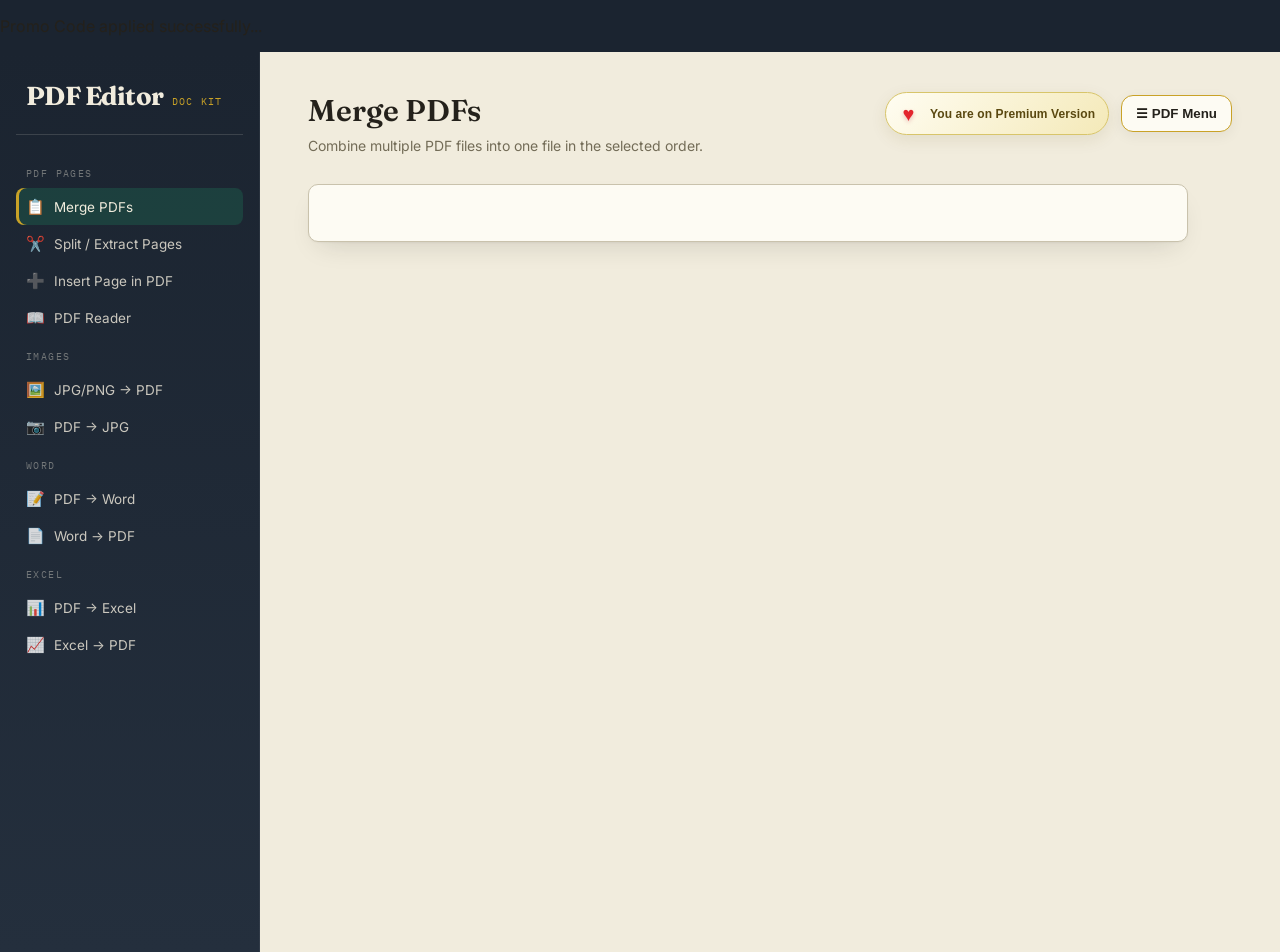
==== pdf-editor/index.html @ 05441ec8 "Add files via upload" ====
<!DOCTYPE html>
<html lang="en">
<head>
<meta charset="UTF-8">
<meta name="viewport" content="width=device-width, initial-scale=1.0">
<title>Kagaz — PDF &amp; Document Toolkit</title>
<link rel="preconnect" href="https://fonts.googleapis.com">
<link href="https://fonts.googleapis.com/css2?family=Fraunces:opsz,wght@9..144,500;9..144,600;9..144,700&family=Inter:wght@400;500;600;700&family=IBM+Plex+Mono:wght@400;500&display=swap" rel="stylesheet">


<style>
  :root{
    --ink:#1B2430;
    --ink-2:#242F3D;
    --paper:#F1ECDD;
    --paper-2:#E8E1CC;
    --emerald:#1F6F54;
    --emerald-dark:#154D3A;
    --gold:#C9A227;
    --charcoal:#24211B;
    --line:#C9C2AC;
    --muted:#736C57;
    --danger:#A23B2E;
    --radius:10px;
  }
  *{box-sizing:border-box;}
  html,body{margin:0;padding:0;}
  body{
    background:var(--ink);
    color:var(--charcoal);
    font-family:'Inter',sans-serif;
    min-height:100vh;
  }
  .app{
    display:grid;
    grid-template-columns:260px 1fr;
    min-height:100vh;
  }
  /* Sidebar */
  .sidebar{
    background:linear-gradient(180deg,var(--ink) 0%, var(--ink-2) 100%);
    padding:28px 16px;
    color:var(--paper);
    position:relative;
    border-right:1px solid rgba(255,255,255,0.06);
  }
  .brand{
    display:flex;
    align-items:baseline;
    gap:8px;
    padding:0 10px 22px 10px;
    border-bottom:1px solid rgba(241,236,221,0.15);
    margin-bottom:18px;
  }
  .brand-mark{
    font-family:'Fraunces',serif;
    font-weight:700;
    font-size:26px;
    letter-spacing:-0.02em;
    color:var(--paper);
  }
  .brand-tag{
    font-family:'IBM Plex Mono',monospace;
    font-size:10px;
    color:var(--gold);
    text-transform:uppercase;
    letter-spacing:0.12em;
  }
  .nav-group-label{
    font-family:'IBM Plex Mono',monospace;
    font-size:10px;
    text-transform:uppercase;
    letter-spacing:0.14em;
    color:rgba(241,236,221,0.4);
    padding:14px 10px 8px 10px;
  }
  .nav-item{
    display:flex;
    align-items:center;
    gap:10px;
    padding:9px 10px;
    border-radius:8px;
    cursor:pointer;
    font-size:13.5px;
    color:rgba(241,236,221,0.82);
    transition:background 0.15s, color 0.15s;
    user-select:none;
  }
  .nav-item:hover{ background:rgba(241,236,221,0.06); color:var(--paper); }
  .nav-item.active{
    background:rgba(31,111,84,0.35);
    color:var(--paper);
    box-shadow:inset 3px 0 0 var(--gold);
  }
  .nav-item .ico{ font-size:15px; width:18px; text-align:center; }

  /* Main */
  .main{
    background:var(--paper);
    padding:40px 48px;
    position:relative;
  }
  .desk-header{
    display:flex;
    justify-content:space-between;
    align-items:flex-start;
    margin-bottom:28px;
  }
  .desk-title{
    font-family:'Fraunces',serif;
    font-size:30px;
    font-weight:600;
    color:var(--charcoal);
    margin:0 0 6px 0;
  }
  .desk-sub{
    color:var(--muted);
    font-size:14px;
    max-width:560px;
    line-height:1.5;
  }
  .stamp{display:none!important;

    font-family:'IBM Plex Mono',monospace;
    font-size:11px;
    letter-spacing:0.1em;
    text-transform:uppercase;
    color:var(--gold);
    border:1.5px dashed var(--gold);
    border-radius:999px;
    padding:8px 16px;
    transform:rotate(-6deg);
    white-space:nowrap;
    flex-shrink:0;
    margin-top:4px;
  }

  .sheet{
    background:#FDFBF3;
    border:1px solid var(--line);
    border-radius:var(--radius);
    box-shadow:0 1px 2px rgba(36,33,26,0.04), 0 12px 28px -12px rgba(36,33,26,0.18);
    padding:28px;
    max-width:880px;
  }

  .dropzone{
    border:2px dashed var(--line);
    border-radius:8px;
    padding:34px 20px;
    text-align:center;
    cursor:pointer;
    background:repeating-linear-gradient(135deg, rgba(201,194,172,0.08) 0 10px, transparent 10px 20px);
    transition:border-color 0.15s, background 0.15s;
  }
  .dropzone:hover, .dropzone.drag{
    border-color:var(--emerald);
    background:rgba(31,111,84,0.06);
  }
  .dropzone .dz-icon{ font-size:26px; margin-bottom:8px; }
  .dropzone .dz-text{ font-size:14px; color:var(--charcoal); font-weight:500; }
  .dropzone .dz-hint{ font-size:12px; color:var(--muted); margin-top:4px; }
  input[type=file]{ display:none; }

  .filelist{ margin-top:16px; display:flex; flex-direction:column; gap:8px; }
  .file-row{
    display:flex;
    align-items:center;
    gap:10px;
    padding:9px 12px;
    background:var(--paper);
    border:1px solid var(--line);
    border-radius:7px;
    font-size:13px;
  }
  .file-row .fname{ flex:1; overflow:hidden; text-overflow:ellipsis; white-space:nowrap; }
  .file-row .fsize{ color:var(--muted); font-family:'IBM Plex Mono',monospace; font-size:11px; }
  .file-row button.rm{
    background:none; border:none; color:var(--danger); cursor:pointer; font-size:14px; padding:2px 6px;
  }
  .drag-handle{ cursor:grab; color:var(--muted); font-size:13px; }

  .controls-row{
    display:flex;
    gap:12px;
    align-items:center;
    margin-top:18px;
    flex-wrap:wrap;
  }
  label.field-label{
    font-size:12px;
    font-weight:600;
    color:var(--charcoal);
    display:block;
    margin-bottom:5px;
  }
  input[type=text], input[type=number], select{
    font-family:'Inter',sans-serif;
    font-size:13.5px;
    padding:8px 10px;
    border:1px solid var(--line);
    border-radius:6px;
    background:#fff;
    color:var(--charcoal);
  }
  .btn{
    font-family:'Inter',sans-serif;
    font-weight:600;
    font-size:13.5px;
    padding:11px 20px;
    border-radius:7px;
    border:none;
    cursor:pointer;
    transition:transform 0.08s, background 0.15s;
  }
  .btn:active{ transform:scale(0.98); }
  .btn-primary{ background:var(--emerald); color:#fff; }
  .btn-primary:hover{ background:var(--emerald-dark); }
  .btn-primary:disabled{ background:#A9AC9F; cursor:not-allowed; }
  .btn-ghost{ background:transparent; color:var(--charcoal); border:1px solid var(--line); }
  .btn-ghost:hover{ background:var(--paper-2); }

  .status{
    margin-top:16px;
    font-size:13px;
    padding:10px 14px;
    border-radius:7px;
    display:none;
  }
  .status.show{ display:block; }
  .status.info{ background:#EFF3EE; color:var(--emerald-dark); border:1px solid #cfe0d3; }
  .status.error{ background:#FBEAE7; color:var(--danger); border:1px solid #f0cfc7; }
  .status.success{ background:#EAF4EC; color:var(--emerald-dark); border:1px solid #c9e2ce; }

  .result-card{
    margin-top:18px;
    padding:16px;
    border:1px solid var(--line);
    border-radius:8px;
    background:var(--paper);
    display:flex;
    align-items:center;
    justify-content:space-between;
    gap:12px;
  }
  .result-card .rname{ font-size:13.5px; font-weight:600; }
  a.download-link, .download-link{
    font-family:'IBM Plex Mono',monospace;
    font-size:12.5px;
    background:var(--gold);
    color:var(--ink);
    padding:9px 16px;
    border-radius:6px;
    text-decoration:none;
    font-weight:600;
    display:inline-block;
  }
  a.download-link:hover{ filter:brightness(1.06); }

  .hint-box{
    margin-top:16px;
    font-size:12.5px;
    color:var(--muted);
    line-height:1.55;
    border-left:2px solid var(--line);
    padding-left:12px;
  }

  .pages-grid{
    display:grid;
    grid-template-columns:repeat(auto-fill,minmax(110px,1fr));
    gap:10px;
    margin-top:16px;
    max-height:420px;
    overflow-y:auto;
    padding:4px;
  }
  .page-thumb{
    border:2px solid var(--line);
    border-radius:6px;
    overflow:hidden;
    cursor:pointer;
    position:relative;
    background:#fff;
  }
  .page-thumb.selected{ border-color:var(--emerald); box-shadow:0 0 0 2px rgba(31,111,84,0.25); }
  .page-thumb img{ width:100%; display:block; }
  .page-thumb .pnum{
    position:absolute; bottom:0; left:0; right:0;
    background:rgba(27,36,48,0.75); color:#fff;
    font-size:10px; text-align:center; padding:2px 0;
    font-family:'IBM Plex Mono',monospace;
  }

  .reader-toolbar{
    display:flex; align-items:center; gap:10px; margin-bottom:14px; flex-wrap:wrap;
  }
  .reader-canvas-wrap{
    border:1px solid var(--line);
    border-radius:8px;
    background:#807a68;
    padding:20px;
    display:flex;
    justify-content:center;
    max-height:640px;
    overflow:auto;
  }
  .reader-canvas-wrap canvas{ box-shadow:0 8px 24px rgba(0,0,0,0.35); background:#fff; }

  .spinner{
    display:inline-block; width:14px; height:14px;
    border:2px solid rgba(255,255,255,0.4);
    border-top-color:#fff;
    border-radius:50%;
    animation:spin 0.7s linear infinite;
    vertical-align:middle;
    margin-right:6px;
  }
  @keyframes spin{ to{ transform:rotate(360deg); } }

  ::-webkit-scrollbar{ width:9px; height:9px; }
  ::-webkit-scrollbar-thumb{ background:var(--line); border-radius:6px; }

  @media (max-width:760px){
    .app{ grid-template-columns:1fr; }
    .sidebar{ display:flex; flex-wrap:wrap; gap:4px; padding:16px; }
    .brand{ width:100%; }
    .nav-group-label{ display:none; }
    .main{ padding:24px 18px; }
  }

  a:focus-visible, button:focus-visible, .nav-item:focus-visible, .dropzone:focus-visible{
    outline:2px solid var(--gold);
    outline-offset:2px;
  }

/* Export progress widget — stays inside the website while user can navigate */
.export-progress-overlay{
  position:fixed;
  right:22px;
  bottom:22px;
  z-index:2147483646;
  display:none;
  width:min(390px,calc(100vw - 44px));
  pointer-events:none;
}
.export-progress-card{
  background:#FDFBF3;
  border:1px solid #C9C2AC;
  border-radius:16px;
  padding:18px 20px 16px;
  box-shadow:0 18px 50px rgba(0,0,0,.22);
  text-align:left;
  pointer-events:auto;
}
.export-progress-top{display:flex;align-items:center;gap:12px;}
.export-spinner{
  flex:0 0 auto;width:38px;height:38px;
  border:4px solid rgba(31,111,84,.16);
  border-top-color:#1F6F54;border-right-color:#C9A227;
  border-radius:50%;animation:exportSpin .85s linear infinite;
}
.export-progress-title{font-size:15px;font-weight:700;color:#24211B;margin:0 0 3px;}
.export-progress-sub{font-size:11px;color:#736C57;line-height:1.4;min-height:16px;}
.export-progress-track{height:9px;background:#E7E2D4;border-radius:99px;overflow:hidden;margin-top:14px;}
.export-progress-bar{height:100%;width:0%;background:#1F6F54;border-radius:99px;transition:width .2s ease;}
.export-progress-meta{display:flex;justify-content:space-between;gap:10px;margin-top:7px;font:11px 'IBM Plex Mono',monospace;color:#5E5849;}
.export-powered{margin-top:14px;font-family:'IBM Plex Mono',monospace;font-size:13px;font-weight:700;color:#1F6F54;animation:exportPulse 1.35s ease-in-out infinite;}
@keyframes exportSpin{to{transform:rotate(360deg)}}
@keyframes exportPulse{0%,100%{opacity:.45;transform:translateY(0)}50%{opacity:1;transform:translateY(-2px)}}
@media(max-width:760px){.export-progress-overlay{right:12px;bottom:12px;width:calc(100vw - 24px);}}

/* Top utility menu + today's completed tasks */
.top-tools-menu{position:relative;display:flex;align-items:center;gap:8px;}
.premium-status-chip{display:inline-flex;align-items:center;gap:9px;padding:8px 13px 8px 10px;border:1px solid #D8C56A;border-radius:999px;background:linear-gradient(135deg,#FFFDF2,#F4E9B8);color:#5A4810;box-shadow:0 5px 16px rgba(111,88,16,.10);white-space:nowrap;user-select:none;cursor:pointer;transition:transform .18s ease,box-shadow .18s ease;}
.premium-status-chip:hover{transform:translateY(-1px);box-shadow:0 8px 20px rgba(111,88,16,.16);}
.premium-status-chip:active{transform:translateY(0);}
.premium-status-heart{width:25px;height:25px;display:grid;place-items:center;font-size:20px;line-height:1;transform-origin:center;animation:premiumHeartBeat 1.25s ease-in-out infinite;color:#e3262e;text-shadow:0 2px 4px rgba(190,48,68,.28);}
.premium-status-text{font-size:12px;font-weight:900;letter-spacing:.1px;}
@keyframes premiumHeartBeat{0%,100%{transform:scale(1)}12%{transform:scale(1.18)}24%{transform:scale(.96)}36%{transform:scale(1.10)}52%{transform:scale(1)}}
@media(max-width:760px){.premium-status-chip{padding:7px 10px;gap:6px}.premium-status-text{font-size:10px}.premium-status-heart{font-size:16px;width:21px;height:21px}.desk-header>div:last-child{gap:7px!important;}.top-tools-btn{padding:8px 10px;font-size:11px;}}
.top-tools-btn{border:1px solid #C9A227;background:#FDFBF3;color:#24211B;border-radius:12px;padding:10px 14px;font-weight:800;cursor:pointer;box-shadow:0 4px 14px rgba(0,0,0,.06);}
.top-tools-btn:hover{background:#fff;}
.top-tools-dropdown{position:absolute;right:0;top:calc(100% + 10px);width:290px;background:#FDFBF3;border:1px solid #C9C2AC;border-radius:15px;box-shadow:0 18px 50px rgba(0,0,0,.22);padding:8px;display:none;z-index:2147483644;}
.top-tools-dropdown.show{display:block;}
.top-tools-item{width:100%;border:0;background:transparent;text-align:left;padding:11px 12px;border-radius:10px;cursor:pointer;color:#24211B;font-size:13px;}
.top-tools-item:hover{background:#EEE9DA;}
.top-tools-item strong{display:block;font-size:13px;}
.top-tools-item small{display:block;color:#736C57;margin-top:3px;line-height:1.35;}
.today-panel{position:fixed;right:22px;top:82px;width:min(430px,calc(100vw - 44px));max-height:70vh;overflow:auto;background:#FDFBF3;border:1px solid #C9C2AC;border-radius:16px;box-shadow:0 18px 50px rgba(0,0,0,.22);padding:16px;z-index:2147483643;display:none;}
.today-panel.show{display:block;}
.today-title{font-size:16px;font-weight:900;color:#24211B;}
.today-summary{margin-top:5px;font-size:11px;color:#736C57;}
.today-stats{display:grid;grid-template-columns:repeat(3,1fr);gap:8px;margin:12px 0;}
.today-stat{background:#EEE9DA;border-radius:10px;padding:9px;text-align:center;}
.today-stat b{display:block;font-size:16px;color:#1F6F54;}
.today-stat span{font-size:10px;color:#736C57;}
.today-task{display:flex;align-items:center;gap:10px;border-top:1px solid #E7E2D4;padding:10px 0;}
.today-task-info{min-width:0;flex:1;}
.today-task-name{font-size:12px;font-weight:700;white-space:nowrap;overflow:hidden;text-overflow:ellipsis;color:#24211B;}
.today-task-meta{font-size:10px;color:#736C57;margin-top:3px;}
.today-download{border:0;border-radius:8px;padding:7px 10px;background:#C9A227;color:#24211B;font-size:11px;font-weight:800;cursor:pointer;}
.today-empty{font-size:12px;color:#736C57;padding:15px 3px;}
.premium-modal{position:fixed;inset:0;background:rgba(10,18,28,.48);display:none;align-items:center;justify-content:center;z-index:2147483647;padding:20px;}
.premium-modal.show{display:flex;}
.premium-card{width:min(470px,100%);background:#FDFBF3;border:1px solid #C9C2AC;border-radius:18px;padding:24px;box-shadow:0 25px 80px rgba(0,0,0,.3);}
.premium-card h2{margin:0 0 8px;color:#24211B;}
.premium-badge{display:inline-block;background:#1F6F54;color:white;border-radius:999px;padding:6px 10px;font-size:11px;font-weight:800;margin-bottom:12px;}
.premium-card p{font-size:13px;color:#5E5849;line-height:1.55;margin:7px 0;}
.premium-close{margin-top:16px;border:0;border-radius:9px;padding:9px 14px;background:#24211B;color:white;cursor:pointer;font-weight:700;}
.premium-cta{border:0;border-radius:9px;padding:9px 14px;background:#C9A227;color:#24211B;cursor:pointer;font-weight:800;margin-left:7px;}
@media(max-width:760px){.today-panel{right:12px;top:70px;width:calc(100vw - 24px);max-height:72vh}.top-tools-btn{padding:8px 10px;font-size:11px}.desk-header{gap:8px;}}

.promo-code-input{width:100%;box-sizing:border-box;border:1px solid #C9C2AC;border-radius:10px;padding:12px 13px;font-size:14px;background:#fff;color:#24211B;outline:none;margin-top:8px;}
.promo-code-input:focus{border-color:#1F6F54;box-shadow:0 0 0 3px rgba(31,111,84,.10);}
.promo-code-status{min-height:20px;margin-top:9px;font-size:12px;line-height:1.4;color:#736C57;}
.promo-code-status.success{color:#1F6F54;font-weight:800;}
.promo-code-status.error{color:#B23A2F;font-weight:700;}
.premium-cta:disabled{opacity:.55;cursor:not-allowed;}
</style>

<style id="watch-ad-branding-fix">
.watch-ad-branding{
  display:flex;
  flex-direction:column;
  align-items:center;
  justify-content:center;
  text-align:center;
  padding:28px 20px;
  min-height:150px;
}
.watch-ad-site{
  font-size:clamp(24px,4vw,40px);
  font-weight:800;
  letter-spacing:.4px;
  margin-bottom:14px;
}
.watch-ad-note{
  max-width:620px;
  font-size:15px;
  line-height:1.6;
  opacity:.9;
  margin-bottom:10px;
}
.watch-ad-whatsapp{
  font-size:18px;
  font-weight:700;
}
</style>

<style id="watch-ad-3d-design">
.future-ad-card{position:relative;overflow:hidden;user-select:none;-webkit-user-select:none}
.future-ad-card h2{display:none}
.watch-ad-scene{position:relative;height:430px;margin:10px 0 12px;border-radius:20px;overflow:hidden;background:radial-gradient(circle at 50% 18%,rgba(75,220,255,.32),transparent 28%),radial-gradient(circle at 18% 80%,rgba(255,55,178,.30),transparent 30%),radial-gradient(circle at 85% 75%,rgba(255,170,35,.28),transparent 30%),linear-gradient(145deg,#12052e 0%,#25105c 38%,#071f4f 72%,#08112f 100%);border:1px solid rgba(255,255,255,.28);box-shadow:inset 0 0 45px rgba(111,75,255,.35),0 18px 45px rgba(17,8,55,.25)}
.watch-ad-scene:before{content:"";position:absolute;inset:-40%;background:conic-gradient(from 0deg,transparent 0 18%,rgba(255,255,255,.07) 20%,transparent 23% 43%,rgba(75,220,255,.06) 45%,transparent 48% 70%,rgba(255,82,181,.06) 72%,transparent 75%);animation:watchSceneSpin 18s linear infinite}
.watch-ad-kicker{position:absolute;top:26px;left:0;right:0;text-align:center;color:#fff;font-size:13px;font-weight:800;letter-spacing:2px;text-shadow:0 2px 10px rgba(0,0,0,.45);z-index:4}
.watch-ad-site{position:absolute;top:52px;left:12px;right:12px;text-align:center;font-size:clamp(28px,5vw,45px);font-weight:950;letter-spacing:.5px;line-height:1.05;background:linear-gradient(90deg,#ffbf36,#fff,#48dfff,#ff4bbd,#ffbf36);background-size:300% 100%;-webkit-background-clip:text;background-clip:text;color:transparent;filter:drop-shadow(0 7px 12px rgba(0,0,0,.45));animation:watchSiteGlow 5s linear infinite,watchSiteFloat 2.8s ease-in-out infinite;z-index:4}
.watch-platform{position:absolute;left:8%;right:8%;top:120px;bottom:62px;border-radius:22px;background:linear-gradient(150deg,rgba(255,255,255,.96),rgba(246,240,255,.91));border:2px solid rgba(255,255,255,.7);box-shadow:0 20px 35px rgba(0,0,0,.30),inset 0 1px 0 #fff;z-index:3;display:flex;flex-direction:column;align-items:center;justify-content:center;padding:45px 28px 24px;transform:perspective(900px) rotateX(2deg)}
.watch-platform:after{content:"";position:absolute;inset:auto 6% -16px 6%;height:35px;border-radius:50%;background:linear-gradient(90deg,#ff38bb,#9c48ff,#35dfff,#ff38bb);filter:blur(5px);opacity:.8;z-index:-1;animation:watchGlow 2.5s ease-in-out infinite alternate}
.platform-star{position:absolute;top:-24px;width:52px;height:52px;border-radius:50%;display:grid;place-items:center;background:linear-gradient(145deg,#ffd84b,#ff8a00);color:#fff;font-size:27px;border:3px solid rgba(255,255,255,.85);box-shadow:0 9px 18px rgba(104,54,0,.3);animation:watchStar 2.2s ease-in-out infinite}
.watch-ad-message{max-width:560px;text-align:center;color:#22204a;font-size:16px;line-height:1.55;font-weight:600}.watch-ad-message b{color:#16a05b}
.watch-ad-whatsapp{margin-top:18px;padding:12px 24px;border-radius:999px;color:#fff;font-size:18px;font-weight:850;background:linear-gradient(90deg,#16a05b,#25d366,#16a05b);box-shadow:0 9px 20px rgba(15,126,65,.28),inset 0 1px 0 rgba(255,255,255,.5);animation:watchWhatsApp 2s ease-in-out infinite}
.watch-heart{position:absolute;color:#ff4b62;text-shadow:0 8px 16px rgba(255,43,78,.35);font-size:42px;z-index:2;animation:watchHeart 2.6s ease-in-out infinite}.heart-a{left:9%;top:80px}.heart-b{right:10%;top:82px;animation-delay:.8s}
.watch-megaphone{position:absolute;left:12%;top:25px;font-size:42px;z-index:4;filter:drop-shadow(0 7px 8px rgba(0,0,0,.35));animation:watchMegaphone 2.2s ease-in-out infinite}
.watch-orb{position:absolute;border-radius:50%;z-index:1;filter:blur(.2px);box-shadow:inset -10px -10px 18px rgba(0,0,0,.22),inset 7px 7px 10px rgba(255,255,255,.45),0 10px 20px rgba(0,0,0,.22);animation:watchOrb 4s ease-in-out infinite}.orb-a{width:24px;height:24px;background:#ff9d24;left:6%;bottom:105px}.orb-b{width:30px;height:30px;background:#28d7ff;right:7%;bottom:125px;animation-delay:1s}.orb-c{width:18px;height:18px;background:#ff45bb;right:16%;top:40px;animation-delay:1.8s}
.watch-shape{position:absolute;z-index:2;color:#fff;opacity:.8}.shape-ring{width:42px;height:42px;border:4px solid #ff4ed0;border-radius:50%;left:8%;top:40%;box-shadow:0 0 15px #ff4ed0;animation:watchRing 4s linear infinite}.shape-diamond{right:7%;top:38%;font-size:28px;color:#ffd33d;text-shadow:0 0 15px #ffd33d;animation:watchDiamond 3s ease-in-out infinite}
.watch-ad-spark{position:absolute;color:#fff;font-size:22px;z-index:4;animation:watchSpark 1.8s ease-in-out infinite}.spark-a{left:17%;bottom:85px;color:#ffd33d}.spark-b{right:17%;bottom:95px;color:#5cecff;animation-delay:.7s}
.watch-ad-countdown-wrap{text-align:center;margin:6px 0 12px}.watch-ad-timer{font-weight:900;font-size:17px;margin-bottom:8px}.watch-ad-progress{height:12px;border-radius:999px;background:#e7e2d6;overflow:hidden;box-shadow:inset 0 2px 4px rgba(0,0,0,.12)}.watch-ad-progress-fill{height:100%;width:0%;border-radius:999px;background:linear-gradient(90deg,#ff38bb,#9c48ff,#35dfff,#ffb52e);background-size:250% 100%;box-shadow:0 0 14px rgba(156,72,255,.45);animation:watchProgressShine 1.2s linear infinite}
@keyframes watchSceneSpin{to{transform:rotate(360deg)}}@keyframes watchSiteGlow{to{background-position:300% 0}}@keyframes watchSiteFloat{50%{transform:translateY(-4px)}}@keyframes watchGlow{to{transform:scaleX(1.06);opacity:1}}@keyframes watchStar{50%{transform:translateY(-5px) rotate(8deg)}}@keyframes watchHeart{50%{transform:translateY(-8px) scale(1.12) rotate(-5deg)}}@keyframes watchMegaphone{50%{transform:translateY(-5px) rotate(-5deg)}}@keyframes watchOrb{50%{transform:translateY(-12px) scale(1.08)}}@keyframes watchRing{to{transform:rotate(360deg)}}@keyframes watchDiamond{50%{transform:translateY(-10px) rotate(90deg)}}@keyframes watchSpark{50%{transform:scale(1.35) rotate(18deg);opacity:.45}}@keyframes watchWhatsApp{50%{transform:translateY(-2px);box-shadow:0 13px 26px rgba(15,126,65,.38)}}@keyframes watchProgressShine{to{background-position:250% 0}}
@media(max-width:600px){.watch-ad-scene{height:390px}.watch-platform{left:5%;right:5%;top:112px;padding:42px 18px 18px}.watch-ad-message{font-size:14px}.watch-ad-whatsapp{font-size:15px;padding:10px 16px}.watch-megaphone{left:7%;font-size:34px}.watch-heart{font-size:34px}.watch-ad-site{font-size:30px}}
</style>


<style id="watch-ad-final-fix">
.watch-ad-site{white-space:nowrap!important;}
.watch-site-prefix,.watch-site-main,.watch-site-dot{display:inline-block;}
.watch-site-main{animation:watchSitePulse 2.2s ease-in-out infinite;}
.watch-site-dot{animation:watchDotBlink 1.5s ease-in-out infinite;}
.watch-ad-whatsapp{display:inline-flex!important;align-items:center;justify-content:center;text-decoration:none!important;cursor:pointer!important;pointer-events:auto!important;position:relative;z-index:10;min-width:230px;transition:transform .2s ease,filter .2s ease;}
.watch-ad-whatsapp:hover{transform:translateY(-3px) scale(1.03);filter:brightness(1.08);}
.watch-ad-whatsapp:active{transform:translateY(0) scale(.99);}
.watch-ad-scene:after{content:'🌐';position:absolute;left:7%;top:185px;font-size:76px;z-index:4;filter:drop-shadow(0 12px 12px rgba(0,0,0,.28));animation:watchGlobeFloat 3s ease-in-out infinite;}
@keyframes watchSitePulse{0%,100%{transform:translateY(0) scale(1)}50%{transform:translateY(-3px) scale(1.035)}}
@keyframes watchDotBlink{0%,100%{opacity:1}50%{opacity:.45}}
@keyframes watchGlobeFloat{0%,100%{transform:translateY(0) rotate(-5deg)}50%{transform:translateY(-10px) rotate(5deg)}}
@media(max-width:760px){.watch-ad-scene{height:390px}.watch-ad-site{font-size:clamp(24px,7vw,36px)!important}.watch-ad-message{font-size:14px}.watch-ad-whatsapp{font-size:16px!important;min-width:200px}.watch-ad-scene:after{font-size:58px;top:190px;left:5%}}
</style>

<style id="watch-ad-user-final-adjustments">
/* Exact website text: keep it crisp, colourful and readable */
.watch-ad-site{
  white-space:nowrap!important;
  overflow:visible!important;
  font-family:Arial,Helvetica,sans-serif!important;
  background:none!important;
  -webkit-background-clip:initial!important;
  background-clip:initial!important;
  color:#fff!important;
  text-shadow:0 4px 0 #6a22a8, 0 7px 18px rgba(0,0,0,.45)!important;
  filter:none!important;
  transform-origin:center!important;
}
.watch-site-prefix{
  color:#ffffff!important;
  -webkit-text-fill-color:#ffffff!important;
}
.watch-site-main{
  color:#36dcff!important;
  -webkit-text-fill-color:#36dcff!important;
  text-shadow:0 4px 0 #1474b5,0 0 18px rgba(54,220,255,.55)!important;
}
.watch-site-dot{
  color:#ffb52e!important;
  -webkit-text-fill-color:#ffb52e!important;
  text-shadow:0 3px 0 #b65a00!important;
}
.watch-site-main:last-child{
  color:#ffb52e!important;
  -webkit-text-fill-color:#ffb52e!important;
  text-shadow:0 4px 0 #b65a00,0 0 16px rgba(255,181,46,.5)!important;
}

/* Move globe away from the message and WhatsApp text */
.watch-ad-scene:after{
  left:auto!important;
  right:4%!important;
  top:305px!important;
  font-size:58px!important;
  z-index:5!important;
  pointer-events:none!important;
}

/* Keep message clean and centered */
.watch-ad-message{
  width:min(500px,92%)!important;
  max-width:500px!important;
  margin:0 auto!important;
  text-align:center!important;
  position:relative!important;
  z-index:6!important;
  padding:0 10px!important;
}

/* WhatsApp button centered, not left aligned */
.watch-ad-whatsapp{
  display:flex!important;
  align-items:center!important;
  justify-content:center!important;
  text-align:center!important;
  width:min(290px,82%)!important;
  min-width:0!important;
  margin:18px auto 0!important;
  box-sizing:border-box!important;
  position:relative!important;
  z-index:12!important;
  line-height:1.2!important;
}

/* Give the lower card a little more breathing room */
.watch-platform{
  padding-left:34px!important;
  padding-right:34px!important;
}

@media(max-width:760px){
  .watch-ad-site{font-size:clamp(24px,7vw,36px)!important;}
  .watch-ad-scene:after{
    right:3%!important;
    top:292px!important;
    font-size:48px!important;
  }
  .watch-ad-whatsapp{
    width:min(270px,84%)!important;
    font-size:16px!important;
  }
}
</style>


<style id="watch-site-final-fit">
/* Final fit: keep the complete www.jaseem.store visible */
.watch-ad-site{
  top:48px !important;
  left:56px !important;
  right:56px !important;
  font-size:clamp(24px,4.2vw,38px) !important;
  letter-spacing:0 !important;
  line-height:1.08 !important;
  white-space:nowrap !important;
  overflow:visible !important;
  text-overflow:clip !important;
  transform:none !important;
}
.watch-site-prefix,.watch-site-main,.watch-site-dot{
  display:inline-block !important;
  white-space:nowrap !important;
}
.watch-site-dot{margin:0 1px !important;}
.watch-platform{top:132px !important;}
.watch-ad-scene:after{
  left:auto !important;
  right:5% !important;
  top:168px !important;
  font-size:62px !important;
}
@media(max-width:760px){
  .watch-ad-site{
    left:28px !important; right:28px !important;
    font-size:clamp(22px,7vw,32px) !important;
  }
  .watch-platform{top:120px !important;}
  .watch-ad-scene:after{right:4% !important;top:165px !important;font-size:48px !important;}
}
</style>

<style id="website-text-alignment-fix">
.watch-ad-site{
  width:100% !important;
  box-sizing:border-box !important;
  text-align:center !important;
  white-space:nowrap !important;
  overflow:visible !important;
  font-size:clamp(20px, 3.2vw, 32px) !important;
  letter-spacing:0 !important;
  line-height:1.15 !important;
  padding:0 12px !important;
  margin-left:0 !important;
  margin-right:0 !important;
}
.watch-ad-branding{
  width:100% !important;
  box-sizing:border-box !important;
  align-items:center !important;
  overflow:visible !important;
}
</style>


<style id="final-watch-site-fit">
/* Final fix: keep www.jaseem.store fully visible and centered */
.watch-ad-site{
  position:absolute !important;
  top:48px !important;
  left:50% !important;
  right:auto !important;
  width:calc(100% - 24px) !important;
  max-width:none !important;
  box-sizing:border-box !important;
  transform:translateX(-50%) !important;
  margin:0 !important;
  padding:0 !important;
  text-align:center !important;
  white-space:nowrap !important;
  overflow:visible !important;
  text-overflow:clip !important;
  font-size:24px !important;
  line-height:1.15 !important;
  letter-spacing:0 !important;
}
@media (max-width:520px){
  .watch-ad-site{
    font-size:21px !important;
    width:calc(100% - 16px) !important;
  }
}
</style>


<style id="website-font-size-restore">
.watch-ad-site{
  font-size:32px !important;
  width:100% !important;
  box-sizing:border-box !important;
  text-align:center !important;
  white-space:nowrap !important;
  overflow:visible !important;
  line-height:1.1 !important;
  letter-spacing:0 !important;
  margin:0 auto !important;
}
@media (max-width:600px){
  .watch-ad-site{font-size:28px !important;}
}
</style>


<style id="watch-ad-skip-style">
.watch-ad-actions{
  display:flex !important;
  align-items:center !important;
  justify-content:space-between !important;
  gap:12px !important;
  width:100% !important;
  box-sizing:border-box !important;
  margin-top:12px !important;
}
.watch-ad-actions .premium-close,
.watch-ad-actions .watch-ad-skip{
  min-width:112px !important;
  height:42px !important;
  border-radius:10px !important;
  border:0 !important;
  font-weight:700 !important;
  font-size:14px !important;
  cursor:pointer !important;
}
.watch-ad-skip{
  background:#252525 !important;
  color:#fff !important;
  box-shadow:0 4px 12px rgba(0,0,0,.16) !important;
}
.watch-ad-skip:hover{transform:translateY(-1px);}
.watch-ad-skip-confirm{
  position:absolute !important;
  inset:0 !important;
  z-index:100000 !important;
  display:none !important;
  align-items:center !important;
  justify-content:center !important;
  padding:20px !important;
  border-radius:20px !important;
  background:rgba(10,12,28,.72) !important;
  backdrop-filter:blur(5px) !important;
  box-sizing:border-box !important;
}
.watch-ad-skip-confirm.show{
  display:flex !important;
}
.watch-ad-skip-card{
  width:min(430px,92%) !important;
  padding:24px !important;
  border-radius:18px !important;
  background:#fff !important;
  color:#202020 !important;
  text-align:center !important;
  box-shadow:0 18px 50px rgba(0,0,0,.35) !important;
}
.watch-ad-skip-title{
  font-size:22px !important;
  font-weight:800 !important;
  margin-bottom:10px !important;
}
.watch-ad-skip-text{
  font-size:14px !important;
  line-height:1.55 !important;
  color:#555 !important;
  margin-bottom:18px !important;
}
.watch-ad-skip-buttons{
  display:flex !important;
  justify-content:center !important;
  gap:10px !important;
}
.watch-ad-skip-buttons button{
  padding:10px 16px !important;
  border:0 !important;
  border-radius:9px !important;
  font-weight:700 !important;
  cursor:pointer !important;
}
#watchAdKeepWatching{
  background:#e9edf2 !important;
  color:#222 !important;
}
#watchAdConfirmSkip{
  background:#b52a2a !important;
  color:#fff !important;
}
@media(max-width:600px){
  .watch-ad-actions .premium-close,
  .watch-ad-actions .watch-ad-skip{min-width:105px !important;}
}
</style>


<style id="watch-ad-bottom-align-fix">
.watch-ad-actions{
  align-items:flex-end !important;
  justify-content:space-between !important;
  flex-wrap:nowrap !important;
}
.watch-ad-actions .premium-close,
.watch-ad-actions .watch-ad-skip{
  align-self:flex-end !important;
  margin:0 !important;
}
</style>


<style id="jaseem-hide-saving">
  [id*="saving" i], [class*="saving" i] { display:none !important; }
</style>


<p>Promo Code applied successfully...</p></div></div>

<script src="lib/vendor-data.js"></script>
</head>
<body>

<div class="app">
  <nav class="sidebar" id="sidebar">
    <div class="brand">
      <span class="brand-mark">PDF Editor</span>
      <span class="brand-tag">doc kit</span>
    </div>

    <div class="nav-group-label">PDF Pages</div>
    <div class="nav-item active" data-tool="merge"><span class="ico">&#128203;</span> Merge PDFs</div>
    <div class="nav-item" data-tool="split"><span class="ico">&#9986;&#65039;</span> Split / Extract Pages</div>
    <div class="nav-item" data-tool="insert"><span class="ico">&#10133;</span> Insert Page in PDF</div>
    <div class="nav-item" data-tool="reader"><span class="ico">&#128214;</span> PDF Reader</div>

    <div class="nav-group-label">Images</div>
    <div class="nav-item" data-tool="img2pdf"><span class="ico">&#128444;&#65039;</span> JPG/PNG &rarr; PDF</div>
    <div class="nav-item" data-tool="pdf2img"><span class="ico">&#128247;</span> PDF &rarr; JPG</div>

    <div class="nav-group-label">Word</div>
    <div class="nav-item" data-tool="pdf2word"><span class="ico">&#128221;</span> PDF &rarr; Word</div>
    <div class="nav-item" data-tool="word2pdf"><span class="ico">&#128196;</span> Word &rarr; PDF</div>

    <div class="nav-group-label">Excel</div>
    <div class="nav-item" data-tool="pdf2excel"><span class="ico">&#128202;</span> PDF &rarr; Excel</div>
    <div class="nav-item" data-tool="excel2pdf"><span class="ico">&#128200;</span> Excel &rarr; PDF</div>
  </nav>

  <main class="main">
    <div class="desk-header">
      <div>
        <h1 class="desk-title" id="toolTitle">Merge PDFs</h1>
        <div class="desk-sub" id="toolSub">Combine multiple PDF files into one file in the selected order.</div>
      </div>
      <div style="display:flex;align-items:center;gap:12px;position:relative;">
        <button class="premium-status-chip" id="premiumStatusChip" type="button" title="View Premium validity">
          <span class="premium-status-heart" aria-hidden="true">♥</span>
          <span class="premium-status-text">You are on Premium Version</span>
        </button>
        <div class="top-tools-menu">
          <button class="top-tools-btn" id="topToolsBtn" type="button">☰ PDF Menu</button>
          <div class="top-tools-dropdown" id="topToolsDropdown">
            <button class="top-tools-item" id="pdfDataBtn" type="button"><strong>📄 Progress Chart</strong><small>Today’s PDF, Word, Excel and image progress summary.</small></button>
            <button class="top-tools-item" id="todayTasksBtn" type="button"><strong>✅ Today’s Done Tasks</strong><small>Open completed tasks and download any result again.</small></button>
            <button class="top-tools-item" id="premiumBtn" type="button"><strong>⭐ Go to Premium</strong><small>View your Premium status and future daily-task rules.</small></button>
          </div>
        </div>
        <div class="stamp" id="toolStamp">MERGE</div>
      </div>
    </div>

    <div class="sheet" id="toolArea"><!-- tool UI injected here --></div>
  </main>
</div>


<script>
(function(){
  function b64ToBlob(b64, mime){
    const binStr = atob(b64);
    const len = binStr.length;
    const bytes = new Uint8Array(len);
    for(let i=0;i<len;i++) bytes[i] = binStr.charCodeAt(i);
    return new Blob([bytes], {type: mime});
  }
  function loadScriptFromB64(b64){
    return new Promise((resolve, reject)=>{
      const blob = b64ToBlob(b64, 'application/javascript');
      const url = URL.createObjectURL(blob);
      const s = document.createElement('script');
      s.src = url;
      s.onload = ()=> resolve();
      s.onerror = ()=> reject(new Error('Library load failed'));
      document.head.appendChild(s);
    });
  }
  async function boot(){
    const data = JSON.parse(document.getElementById('lib-data').textContent);
    await loadScriptFromB64(data.pdflib);
    await loadScriptFromB64(data.pdfjs);
    await loadScriptFromB64(data.jspdf);
    await loadScriptFromB64(data.autotable);
    await loadScriptFromB64(data.mammoth);
    await loadScriptFromB64(data.xlsx);
    await loadScriptFromB64(data.jszip);
    await loadScriptFromB64(data.html2canvas);
    const workerBlob = b64ToBlob(data.pdfworker, 'application/javascript');
    window.__pdfWorkerBlobUrl = URL.createObjectURL(workerBlob);
    initApp();
  }
  window.addEventListener('DOMContentLoaded', boot);
})();
</script>
<script>
function initApp(){
const { PDFDocument, degrees } = PDFLib;
pdfjsLib.GlobalWorkerOptions.workerSrc = window.__pdfWorkerBlobUrl;

const TOOLS = {
  merge:    { title:'Merge PDFs', sub:'Combine multiple PDF files into one file in the selected order.', stamp:'MERGE' },
  split:    { title:'Split / Extract Pages', sub:'Extract selected pages from a PDF or split it into separate files.', stamp:'SPLIT' },
  insert:   { title:'Insert Page', sub:'Insert a blank page or a page from another PDF at any position.', stamp:'INSERT' },
  reader:   { title:'PDF Reader', sub:'Read the PDF page by page directly in your browser.', stamp:'READ' },
  img2pdf:  { title:'JPG / PNG → PDF', sub:'Convert one or more images into a single PDF file.', stamp:'IMG→PDF' },
  pdf2img:  { title:'PDF → JPG', sub:'Convert every PDF page into a high-quality JPG image.', stamp:'PDF→IMG' },
  pdf2word: { title:'PDF → Word', sub:'Convert the PDF to an editable Word (.docx) file with headings and tables.', stamp:'PDF→DOCX' },
  word2pdf: { title:'Word → PDF', sub:'Convert a .docx file to PDF (basic layout).', stamp:'DOC→PDF' },
  pdf2excel:{ title:'PDF → Excel', sub:'Extract PDF text/tables into Excel (.xlsx) rows.', stamp:'PDF→XLS' },
  excel2pdf:{ title:'Excel → PDF', sub:'Convert an .xlsx sheet into a PDF table.', stamp:'XLS→PDF' },
};

const toolArea  = document.getElementById('toolArea');
const toolTitle = document.getElementById('toolTitle');
const toolSub   = document.getElementById('toolSub');
const toolStamp = document.getElementById('toolStamp');

document.querySelectorAll('.nav-item').forEach(item=>{
  item.addEventListener('click', ()=>{
    document.querySelectorAll('.nav-item').forEach(i=>i.classList.remove('active'));
    item.classList.add('active');
    loadTool(item.dataset.tool);
  });
});

function loadTool(name){
  const t = TOOLS[name];
  toolTitle.textContent = t.title;
  toolSub.textContent = t.sub;
  toolStamp.textContent = t.stamp;
  toolArea.innerHTML = '';
  RENDERERS[name](toolArea);
}

const topToolsBtn=document.getElementById('topToolsBtn');
const topToolsDropdown=document.getElementById('topToolsDropdown');
const todayPanel=ensureTodayPanel();
topToolsBtn.addEventListener('click',()=>topToolsDropdown.classList.toggle('show'));
document.getElementById('todayTasksBtn').addEventListener('click',()=>{topToolsDropdown.classList.remove('show');openTodayTasks();});
document.getElementById('pdfDataBtn').addEventListener('click',()=>{topToolsDropdown.classList.remove('show');openPdfData();});
document.getElementById('premiumBtn').addEventListener('click',()=>{topToolsDropdown.classList.remove('show');showPremium();});
document.getElementById('premiumStatusChip').addEventListener('click',()=>showPremiumValidity());
document.addEventListener('click',e=>{
  if(!e.target.closest('.top-tools-menu')) topToolsDropdown.classList.remove('show');
  if(!e.target.closest('#todayTasksPanel') && !e.target.closest('.top-tools-menu')) todayPanel.classList.remove('show');
});

function fmtSize(bytes){
  if(bytes < 1024) return bytes+' B';
  if(bytes < 1024*1024) return (bytes/1024).toFixed(1)+' KB';
  return (bytes/1024/1024).toFixed(2)+' MB';
}

function el(html){
  const d = document.createElement('div');
  d.innerHTML = html.trim();
  return d.firstChild;
}

function statusBox(container){
  const box = el(`<div class="status"></div>`);
  container.appendChild(box);
  return {
    info(msg){ box.className='status info show'; box.innerHTML = '<span class="spinner" style="border-color:rgba(21,77,58,0.3);border-top-color:#154D3A;"></span>'+msg; },
    success(msg){ box.className='status success show'; box.textContent = msg; },
    error(msg){ box.className='status error show'; box.textContent = msg; },
    clear(){ box.className='status'; box.innerHTML=''; }
  };
}

async function saveBlobWithLocation(blob, suggestedName){
  const url=URL.createObjectURL(blob);
  const a=document.createElement('a');
  a.href=url;
  a.download=suggestedName;
  a.style.display='none';
  document.body.appendChild(a);
  a.click();
  a.remove();
  // Keep URL alive for this page session in case it needs to be downloaded again.
  window.addEventListener('beforeunload',()=>{ try{URL.revokeObjectURL(url);}catch(e){} },{once:true});
  return true;
}

async function resultCard(container, filename, blob){
  try{
    const url=URL.createObjectURL(blob);
    addTodayTask(filename, blob, url);
    const a=document.createElement('a');
    a.href=url; a.download=filename; a.style.display='none';
    document.body.appendChild(a); a.click(); a.remove();
    return true;
  }catch(err){
    const msg=err && err.message ? err.message : String(err);
    const box=container.querySelector('.status');
    if(box){ box.className='status error show'; box.textContent='Download failed: '+msg; }
    return false;
  }
}

const TODAY_TASKS_KEY='pdf_editor_today_tasks_v2';
const TODAY_TASKS_DB='pdf_editor_tasks_db_v1';
let todayTasks=[];
function todayKey(){return new Date().toISOString().slice(0,10);}
function openTaskDB(){return new Promise((resolve,reject)=>{
  if(!('indexedDB' in window)){resolve(null);return;}
  const req=indexedDB.open(TODAY_TASKS_DB,1);
  req.onupgradeneeded=()=>{const db=req.result;if(!db.objectStoreNames.contains('files'))db.createObjectStore('files',{keyPath:'id'});};
  req.onsuccess=()=>resolve(req.result); req.onerror=()=>resolve(null);
});}
async function idbPut(task){try{const db=await openTaskDB();if(!db)return;await new Promise((res,rej)=>{const tx=db.transaction('files','readwrite');tx.objectStore('files').put(task);tx.oncomplete=res;tx.onerror=()=>rej(tx.error);});}catch(e){}}
async function idbGet(id){try{const db=await openTaskDB();if(!db)return null;return await new Promise((res)=>{const tx=db.transaction('files','readonly');const r=tx.objectStore('files').get(id);r.onsuccess=()=>res(r.result||null);r.onerror=()=>res(null);});}catch(e){return null;}}
async function idbDeleteExcept(ids){try{const db=await openTaskDB();if(!db)return;const all=await new Promise(res=>{const tx=db.transaction('files','readonly');const r=tx.objectStore('files').getAll();r.onsuccess=()=>res(r.result||[]);r.onerror=()=>res([]);});const keep=new Set(ids);for(const x of all)if(!keep.has(x.id)){await new Promise(res=>{const tx=db.transaction('files','readwrite');tx.objectStore('files').delete(x.id);tx.oncomplete=res;tx.onerror=res;});}}catch(e){}}
function loadTodayTasks(){
  try{const raw=localStorage.getItem(TODAY_TASKS_KEY);const data=raw?JSON.parse(raw):null;if(data&&data.date===todayKey())todayTasks=data.tasks||[];else todayTasks=[];}catch(e){todayTasks=[];}
  // Rehydrate downloadable blobs from IndexedDB after a refresh.
  Promise.all(todayTasks.map(async t=>{const rec=await idbGet(t.id);if(rec&&rec.blob)t.url=URL.createObjectURL(rec.blob);return t;})).then(()=>renderTodayPanel());
}
function saveTodayTasks(){try{localStorage.setItem(TODAY_TASKS_KEY,JSON.stringify({date:todayKey(),tasks:todayTasks.map(t=>({id:t.id,name:t.name,size:t.size,type:t.type,time:t.time}))}));}catch(e){}}
function addTodayTask(filename,blob,url){
  const ext=(filename.split('.').pop()||'').toUpperCase();
  const type=ext==='PDF'?'PDF':(ext==='DOCX'?'Word':(ext==='XLSX'?'Excel':(['PNG','JPG','JPEG'].includes(ext)?'Image':'File')));
  const id='task_'+Date.now()+'_'+Math.random().toString(36).slice(2);
  const task={id,name:filename,size:blob.size,type,time:new Date().toLocaleTimeString([], {hour:'2-digit',minute:'2-digit'}),url};
  todayTasks.unshift(task); if(todayTasks.length>50)todayTasks=todayTasks.slice(0,50); saveTodayTasks();
  idbPut({id,blob,name:filename,date:todayKey()});
  idbDeleteExcept(todayTasks.map(t=>t.id)); renderTodayPanel();
}
function getTaskStats(){const stats={PDF:0,Word:0,Excel:0,Image:0,File:0};todayTasks.forEach(t=>stats[t.type]=(stats[t.type]||0)+1);return stats;}
function ensureTodayPanel(){let p=document.getElementById('todayTasksPanel');if(p)return p;p=document.createElement('div');p.id='todayTasksPanel';p.className='today-panel';document.body.appendChild(p);return p;}
function renderTodayPanel(){
  const p=ensureTodayPanel();const st=getTaskStats();
  p.innerHTML=`<div class="today-title">Today's Done Tasks</div><div class="today-summary">Completed today: ${todayTasks.length} task${todayTasks.length===1?'':'s'}</div><div class="today-stats"><div class="today-stat"><b>${st.PDF}</b><span>PDF</span></div><div class="today-stat"><b>${st.Word}</b><span>Word</span></div><div class="today-stat"><b>${st.Excel}</b><span>Excel</span></div></div><div id="todayTaskList"></div>`;
  const list=p.querySelector('#todayTaskList');if(!todayTasks.length){list.innerHTML='<div class="today-empty">No completed tasks today.</div>';return;}
  todayTasks.forEach(t=>{const row=document.createElement('div');row.className='today-task';const info=document.createElement('div');info.className='today-task-info';info.innerHTML=`<div class="today-task-name" title="${String(t.name).replace(/"/g,'&quot;')}">${String(t.name).replace(/[&<>]/g,c=>({'&':'&amp;','<':'&lt;','>':'&gt;'}[c]))}</div><div class="today-task-meta">${t.type} • ${fmtSize(t.size)} • ${t.time}</div>`;row.appendChild(info);const b=document.createElement('button');b.className='today-download';b.textContent='Download';b.onclick=async()=>{if(!t.url){const rec=await idbGet(t.id);if(rec&&rec.blob)t.url=URL.createObjectURL(rec.blob);}if(t.url){const a=document.createElement('a');a.href=t.url;a.download=t.name;document.body.appendChild(a);a.click();a.remove();}};row.appendChild(b);list.appendChild(row);});
}
function openTodayTasks(){renderTodayPanel();ensureTodayPanel().classList.add('show');}
function openPdfData(){const p=ensureTodayPanel();const st=getTaskStats();p.innerHTML=`<div class="today-title">Progress Chart</div><div class="today-summary">Today's activity</div><div class="today-stats"><div class="today-stat"><b>${todayTasks.length}</b><span>Total Tasks</span></div><div class="today-stat"><b>${st.PDF}</b><span>PDF</span></div><div class="today-stat"><b>${st.Word+st.Excel+st.Image}</b><span>Other</span></div></div><div class="today-empty">All completed conversions and created files are listed under <b>Today's Done Tasks</b>.</div>`;p.classList.add('show');}
const PROMO_API_URL = 'https://script.google.com/macros/s/AKfycbwoqi5uPiKpwaxt7yXwS6OAIjhWyxYubSqtFGzkwRkgy76ALm2BYd_38GxarkNjzTZ-/exec';
function getPromoDeviceId(){
  let id=localStorage.getItem('pdfEditorPromoDeviceId');
  if(!id){ id=(crypto.randomUUID?crypto.randomUUID():'dev-'+Date.now()+'-'+Math.random().toString(36).slice(2)); localStorage.setItem('pdfEditorPromoDeviceId',id); }
  return id;
}
function getStoredPremiumUntil(){ return Number(localStorage.getItem('pdfEditorPremiumUntil')||0); }
function setStoredPremiumDays(days){
  const base=Math.max(Date.now(),getStoredPremiumUntil());
  const until=base + Number(days)*86400000;
  localStorage.setItem('pdfEditorPremiumUntil',String(until));
  return until;
}
function showPromoCodeModal(){
  let m=document.getElementById('promoCodeModal');
  if(!m){
    m=document.createElement('div'); m.id='promoCodeModal'; m.className='premium-modal';
    m.innerHTML=`<div class="premium-card promo-card">
      <span class="premium-badge">PROMO CODE</span>
      <h2>Redeem Promo Code</h2>
      <p>Enter your promo code to activate Premium.</p>
      <input id="promoCodeInput" class="promo-code-input" type="text" autocomplete="off" placeholder="Enter promo code">
      <div id="promoCodeStatus" class="promo-code-status"></div>
      <div style="display:flex;gap:8px;flex-wrap:wrap;margin-top:16px;">
        <button class="premium-close" id="promoClose" style="margin-top:0;">Close</button>
        <button class="premium-cta" id="promoApply" type="button">Apply</button>
      </div>
    </div>`;
    document.body.appendChild(m);
    m.querySelector('#promoClose').onclick=()=>m.classList.remove('show');
    m.querySelector('#promoApply').onclick=redeemPromoCode;
    m.querySelector('#promoCodeInput').addEventListener('keydown',e=>{if(e.key==='Enter')redeemPromoCode();});
    m.addEventListener('click',e=>{if(e.target===m)m.classList.remove('show');});
  }
  m.querySelector('#promoCodeInput').value='';
  m.querySelector('#promoCodeStatus').textContent='';
  m.classList.add('show');
  setTimeout(()=>m.querySelector('#promoCodeInput').focus(),50);
}
async function redeemPromoCode(){
  const m=document.getElementById('promoCodeModal');
  const input=m.querySelector('#promoCodeInput');
  const status=m.querySelector('#promoCodeStatus');
  const btn=m.querySelector('#promoApply');
  const code=input.value.trim();
  if(!code){status.className='promo-code-status error';status.textContent='Please enter a promo code.';return;}
  btn.disabled=true; status.className='promo-code-status'; status.textContent='Checking promo code...';
  try{
    const params=new URLSearchParams({action:'redeem',promo:code,code:code,deviceId:getPromoDeviceId()});
    const r=await fetch(PROMO_API_URL+'?'+params.toString(),{method:'GET',cache:'no-store'});
    const raw=await r.text();
    let data={}; try{data=JSON.parse(raw);}catch(e){throw new Error('Invalid response from promo service.');}
    const ok=data.ok===true || data.success===true || data.valid===true;
    const rawDays=data.days ?? data.premiumDays ?? data.premium_days ?? 0;
    const days=Number(rawDays);
    if(!ok || !rawDays || (Number.isNaN(days) && !String(rawDays).trim())){ throw new Error(data.message || data.error || 'Invalid, expired, or already-used promo code.'); }
    const until = Number.isFinite(days) && days > 0 ? setStoredPremiumDays(days) : null;
    status.className='promo-code-status success';
    status.textContent=`Success! Promo Code applied successfully${Number.isFinite(days) && days > 0 ? ` for ${days} day${days===1?'':'s'}` : ''}.`;
    input.value='';
    setTimeout(()=>{
      m.classList.remove('show');
      showPromoSuccessPopup();
    },800);
  }catch(err){
    status.className='promo-code-status error';
    status.textContent=err.message || 'Unable to verify promo code.';
  }finally{btn.disabled=false;}
}
function formatPremiumDate(timestamp){
  const d=new Date(timestamp);
  const dd=String(d.getDate()).padStart(2,'0');
  const mm=String(d.getMonth()+1).padStart(2,'0');
  const yyyy=d.getFullYear();
  return `${dd}-${mm}-${yyyy}`;
}
function showPremiumValidity(){
  let m=document.getElementById('premiumValidityModal');
  if(!m){
    m=document.createElement('div'); m.id='premiumValidityModal'; m.className='premium-modal';
    m.innerHTML=`<div class="premium-card" style="text-align:center;max-width:430px;">
      <div style="font-size:46px;color:#e3262e;line-height:1;animation:premiumHeartBeat 1.25s ease-in-out infinite;">♥</div>
      <span class="premium-badge" style="margin-top:12px;">PREMIUM</span>
      <h2>Your Premium Version</h2>
      <p style="font-size:15px;">Your Premium version is valid till <b id="premiumValidDate">--</b>.</p>
      <button class="premium-close" id="premiumValidityClose">Close</button>
    </div>`;
    document.body.appendChild(m);
    m.querySelector('#premiumValidityClose').onclick=()=>m.classList.remove('show');
    m.addEventListener('click',e=>{if(e.target===m)m.classList.remove('show');});
  }
  let until=getStoredPremiumUntil();
  if(!until){
    // Current built-in Premium period: valid through 31-12-2026.
    until=new Date(2026,11,31,23,59,59,999).getTime();
  }
  m.querySelector('#premiumValidDate').textContent=formatPremiumDate(until);
  m.classList.add('show');
}

function showPremium(){
  let m=document.getElementById('premiumModal');
  if(!m){
    m=document.createElement('div'); m.id='premiumModal'; m.className='premium-modal';
    m.innerHTML=`<div class="premium-card" id="premiumCard">
      <span class="premium-badge">PREMIUM</span>
      <h2>You are already on Premium</h2>
      <p><b>Premium Valid till 2027</b></p>
      <div style="display:flex;gap:8px;flex-wrap:wrap;margin-top:16px;">
        <button class="premium-close" id="premiumClose" style="margin-top:0;">Close</button>
        <button class="premium-cta" id="promoOpen" type="button">🎟 Promo Code</button>
        <button class="premium-cta" id="testFutureAd" type="button">▶ Watch ad</button>
      </div>
    </div>`;
    document.body.appendChild(m);
    m.querySelector('#premiumClose').onclick=()=>m.classList.remove('show');
    m.querySelector('#promoOpen').onclick=()=>{m.classList.remove('show');showPromoCodeModal();};
    m.querySelector('#testFutureAd').onclick=()=>{m.classList.remove('show');showFutureWebsiteOption(true);};
    m.addEventListener('click',e=>{if(e.target===m)m.classList.remove('show');});
  }
  m.classList.add('show');
}

async function recordWatchedAdCredit(){
  const deviceId=getPromoDeviceId();
  const params=new URLSearchParams({action:'watchad',deviceId:deviceId});
  try{
    const r=await fetch(PROMO_API_URL+'?'+params.toString(),{method:'GET',cache:'no-store'});
    const raw=await r.text();
    let data={};
    try{data=JSON.parse(raw);}catch(e){throw new Error('Invalid response from Watch Ad service.');}
    if(data.ok!==true){throw new Error(data.message || 'Watch Ad credit could not be recorded.');}
    return data;
  }catch(err){
    console.error('Watch Ad credit error:',err);
    throw err;
  }
}

/* ---------------- PROMO CODE + FUTURE DAILY LIMIT / WATCH AD ---------------- */

function showFutureWebsiteOption(isTest=false){
  let m=document.getElementById('futureWebsiteModal');
  if(!m){
    m=document.createElement('div');
    m.id='futureWebsiteModal';
    m.className='premium-modal';
    m.innerHTML=`<div class="premium-card future-ad-card">
      <span class="premium-badge" id="futureWebsiteBadge">WATCH AD</span>
      <h2 id="futureWebsiteTitle">Website Preview</h2>
      <div class="watch-ad-scene">
        <div class="watch-orb orb-a"></div><div class="watch-orb orb-b"></div><div class="watch-orb orb-c"></div>
        <div class="watch-shape shape-ring"></div><div class="watch-shape shape-diamond">◆</div>
        <div class="watch-heart heart-a">♥</div><div class="watch-heart heart-b">♥</div>
        <div class="watch-megaphone">📣</div>
        <div class="watch-ad-kicker">STAY CONNECTED WITH</div>
        <div class="watch-ad-site"><span class="watch-site-prefix">www.</span><span class="watch-site-main">jaseem</span><span class="watch-site-dot">.</span><span class="watch-site-main">store</span></div>
        <div class="watch-platform"><span class="platform-star">★</span><div class="watch-ad-message">If in the future the website is not found, please contact us on <b>WhatsApp</b> to receive the new website link.</div><a class="watch-ad-whatsapp" href="https://wa.me/923154400102" target="_blank" rel="noopener noreferrer" onclick="event.stopPropagation();">◉ WhatsApp: 03154400102</a></div>
        <div class="watch-ad-spark spark-a">✦</div><div class="watch-ad-spark spark-b">✦</div>
      </div>
      <div class="watch-ad-countdown-wrap"><div id="futureAdTimer" class="watch-ad-timer">30 seconds remaining</div><div class="watch-ad-progress"><div id="futureAdProgress" class="watch-ad-progress-fill"></div></div></div>
      <div class="watch-ad-actions">
        <button class="premium-close" id="futureAdClose" disabled style="opacity:.55;cursor:not-allowed;">Please wait...</button>
        <button class="watch-ad-skip" id="futureAdSkip" type="button">Skip Ad</button>
      </div>
      <div class="watch-ad-skip-confirm" id="watchAdSkipConfirm" aria-hidden="true">
        <div class="watch-ad-skip-card">
          <div class="watch-ad-skip-title">Skip this ad?</div>
          <div class="watch-ad-skip-text">If you skip the ad, you will not receive the free task for this session. You can continue watching the ad to unlock your free task.</div>
          <div class="watch-ad-skip-buttons">
            <button type="button" id="watchAdKeepWatching">Keep Watching</button>
            <button type="button" id="watchAdConfirmSkip">Skip Ad</button>
          </div>
        </div>
      </div>
    </div>`;
    document.body.appendChild(m);
  }
  const badge=m.querySelector('#futureWebsiteBadge');
  const title=m.querySelector('#futureWebsiteTitle');
  if(badge) badge.textContent=isTest?'WATCH AD':'CONTINUE';
  if(title) title.textContent=isTest?'Website Preview':'Continue with 30-Second Website';
  m.classList.add('show');
  const timer=m.querySelector('#futureAdTimer');
  const close=m.querySelector('#futureAdClose');
  const skip=m.querySelector('#futureAdSkip');
  const skipConfirm=m.querySelector('#watchAdSkipConfirm');
  const keepWatching=m.querySelector('#watchAdKeepWatching');
  const confirmSkip=m.querySelector('#watchAdConfirmSkip');
  if(skipConfirm) skipConfirm.classList.remove('show');
  if(skipConfirm) skipConfirm.setAttribute('aria-hidden','true');
  if(skip) skip.onclick=(e)=>{
    e.preventDefault();
    e.stopPropagation();
    if(skipConfirm){
      skipConfirm.classList.add('show');
      skipConfirm.setAttribute('aria-hidden','false');
    }
  };
  if(keepWatching) keepWatching.onclick=(e)=>{
    e.preventDefault();
    e.stopPropagation();
    if(skipConfirm){
      skipConfirm.classList.remove('show');
      skipConfirm.setAttribute('aria-hidden','true');
    }
  };
  if(confirmSkip) confirmSkip.onclick=async (e)=>{
    e.preventDefault();
    e.stopPropagation();

    // Record the confirmed skip in WatchAd -> SkipAd.
    // A skip never increments AdsWatched and never gives a free task.
    const deviceId=getPromoDeviceId();
    const params=new URLSearchParams({action:'skipad',deviceId:deviceId});

    cleanupWatchAdTimer();

    if(skipConfirm){
      skipConfirm.classList.remove('show');
      skipConfirm.setAttribute('aria-hidden','true');
    }

    // Close the ad immediately; save the skip in the background.
    m.classList.remove('show');

    try{
      const r=await fetch(PROMO_API_URL+'?'+params.toString(),{
        method:'GET',
        cache:'no-store'
      });
      const raw=await r.text();
      let data={};
      try{data=JSON.parse(raw);}catch(err){
        throw new Error('Invalid response from Skip Ad service.');
      }
      if(data.ok!==true){
        throw new Error(data.message || 'Skip Ad could not be recorded.');
      }
      console.log('Skip Ad recorded:',data);
    }catch(err){
      console.error('Skip Ad record error:',err);
    }
  };
  close.disabled=true; close.style.opacity='.55'; close.style.cursor='not-allowed'; close.textContent='Please wait...';

  /*
   * WATCH AD TIMER
   * ---------------------------------------------------------
   * The 30-second countdown only advances while this window
   * is visible AND focused.
   *
   * If the user switches to another tab/window/application,
   * the timer pauses. When the user comes back, it resumes
   * from exactly where it stopped.
   *
   * 28 actual active seconds:
   *   - Skip Ad is hidden.
   *   - 28-second event is fired silently.
   *
   * 30 actual active seconds:
   *   - AdsWatched is recorded through the API.
   */

  let left=30;
  let elapsedActive=0;
  let lastTick=performance.now();
  let hiddenSaveStarted=false;
  let skipHidden=false;
  let adFinished=false;

  timer.textContent=`${left} seconds remaining`;

  const progress=m.querySelector('#futureAdProgress');
  if(progress) progress.style.width='0%';

  function isWatchAdActive(){
    return m.classList.contains('show') &&
           document.visibilityState === 'visible' &&
           document.hasFocus();
  }

  function pauseWatchAdClock(){
    lastTick=performance.now();
  }

  function cleanupWatchAdTimer(){
    clearInterval(m._timer);
    m._timer=null;
    document.removeEventListener('visibilitychange', pauseWatchAdClock);
    window.removeEventListener('focus', pauseWatchAdClock);
    window.removeEventListener('blur', pauseWatchAdClock);
  }

  function handleWatchAdTick(){
    const now=performance.now();

    // Not visible/focused = completely paused.
    if(!isWatchAdActive()){
      lastTick=now;
      return;
    }

    const delta=now-lastTick;
    lastTick=now;

    // Add only the time during which the ad window was active.
    elapsedActive += delta;

    const newLeft=Math.max(
      0,
      30-Math.floor(elapsedActive/1000)
    );

    if(newLeft === left && left > 0){
      return;
    }

    left=newLeft;

    if(left > 0){
      timer.textContent=`${left} seconds remaining`;
    }else{
      timer.textContent='Ad completed';
    }

    if(progress){
      progress.style.width=((30-left)/30*100)+'%';
    }

    /* -------------------------------------------------------
       28 ACTIVE SECONDS
       Hide Skip Ad + fire silent event.
    ------------------------------------------------------- */
    if(left<=2 && !skipHidden){
      skipHidden=true;
      hiddenSaveStarted=true;

      if(skip){
        skip.style.display='none';
        skip.setAttribute('aria-hidden','true');
      }

      window.dispatchEvent(
        new CustomEvent('watchad:28s')
      );
    }

    /* -------------------------------------------------------
       30 ACTIVE SECONDS
       Record AdsWatched.
    ------------------------------------------------------- */
    if(left<=0 && !adFinished){
      adFinished=true;
      cleanupWatchAdTimer();

      close.disabled=true;
      close.style.opacity='.75';
      close.style.cursor='wait';
      close.textContent='Please wait...';

      (async()=>{
        try{
          const data=await recordWatchedAdCredit();

          timer.textContent=
            'Ad completed — free task credited';

          close.disabled=false;
          close.style.opacity='1';
          close.style.cursor='pointer';
          close.textContent='Continue';
          close.title=data.creditAdded
            ? '1 free task credited'
            : 'You already had 1 unused free task';

        }catch(err){
          timer.textContent=
            'Could not save your free task';

          close.disabled=false;
          close.style.opacity='1';
          close.style.cursor='pointer';
          close.textContent='Close';

          close.onclick=()=>{
            cleanupWatchAdTimer();
            m.classList.remove('show');
          };

          alert(
            'The ad finished, but the free task could not be saved. Please check your internet connection and try again.'
          );
        }
      })();
    }
  }

  /*
   * Reset the clock reference whenever the browser window/tab
   * changes visibility or focus. Time spent outside is therefore
   * never added to the 30-second watch time.
   */
  document.addEventListener(
    'visibilitychange',
    pauseWatchAdClock
  );

  window.addEventListener(
    'focus',
    pauseWatchAdClock
  );

  window.addEventListener(
    'blur',
    pauseWatchAdClock
  );

  clearInterval(m._timer);
  m._timer=setInterval(
    handleWatchAdTick,
    100
  );

  /* ---------------------------------------------------------
     CLOSE / CONTINUE
  --------------------------------------------------------- */
  close.onclick=()=>{
    if(!close.disabled){
      cleanupWatchAdTimer();
      m.classList.remove('show');
    }
  };

}

loadTodayTasks();

function makeDropzone({multiple, accept, hintText}){
  const zone = el(`
    <div class="dropzone" tabindex="0">
      <div class="dz-icon">&#128194;</div>
      <div class="dz-text">Drag files here or click to browse</div>
      <div class="dz-hint">${hintText || ''}</div>
      <input type="file" ${multiple?'multiple':''} accept="${accept||''}">
    </div>
  `);
  const input = zone.querySelector('input');
  zone.addEventListener('click', ()=> input.click());
  zone.addEventListener('keydown', e=>{ if(e.key==='Enter') input.click(); });
  ['dragenter','dragover'].forEach(ev=> zone.addEventListener(ev, e=>{ e.preventDefault(); zone.classList.add('drag'); }));
  ['dragleave','drop'].forEach(ev=> zone.addEventListener(ev, e=>{ e.preventDefault(); zone.classList.remove('drag'); }));
  return { zone, input };
}

function fileRow(file, onRemove){
  const row = el(`
    <div class="file-row">
      <span class="drag-handle">&#8942;&#8942;</span>
      <span class="fname">${file.name}</span>
      <span class="fsize">${fmtSize(file.size)}</span>
      <button class="rm" title="Remove">&#10005;</button>
    </div>
  `);
  row.querySelector('.rm').addEventListener('click', onRemove);
  return row;
}

async function readAsArrayBuffer(file){
  return await file.arrayBuffer();
}

/* ---------------- MERGE ---------------- */
function renderMerge(container){
  let files = [];
  const { zone, input } = makeDropzone({multiple:true, accept:'.pdf', hintText:'PDF files only — select at least 2 files'});
  container.appendChild(zone);
  const list = el(`<div class="filelist"></div>`);
  container.appendChild(list);

  function refreshList(){
    list.innerHTML='';
    files.forEach((f,idx)=>{
      const row = fileRow(f, ()=>{ files.splice(idx,1); refreshList(); });
      list.appendChild(row);
    });
    btn.disabled = files.length < 2;
  }
  function addFiles(fl){
    [...fl].forEach(f=>{ if(f.type==='application/pdf' || f.name.toLowerCase().endsWith('.pdf')) files.push(f); });
    refreshList();
  }
  input.addEventListener('change', e=> addFiles(e.target.files));
  zone.addEventListener('drop', e=> addFiles(e.dataTransfer.files));

  const controls = el(`<div class="controls-row"></div>`);
  const btn = el(`<button class="btn btn-primary" disabled>Merge PDFs</button>`);
  controls.appendChild(btn);
  container.appendChild(controls);
  const status = statusBox(container);

  btn.addEventListener('click', async ()=>{
    status.info('Merging PDFs...');
    try{
      const merged = await PDFDocument.create();
      for(const f of files){
        const bytes = await readAsArrayBuffer(f);
        const src = await PDFDocument.load(bytes);
        const pages = await merged.copyPages(src, src.getPageIndices());
        pages.forEach(p=> merged.addPage(p));
      }
      const outBytes = await merged.save();
      const blob = new Blob([outBytes], {type:'application/pdf'});
      status.success('Done! ' + files.length + ' files have been merged.');
      resultCard(container, 'merged.pdf', blob);
    }catch(err){
      status.error('Error: ' + err.message);
    }
  });
}

/* ---------------- SPLIT / EXTRACT ---------------- */
function renderSplit(container){
  let file = null;
  const { zone, input } = makeDropzone({multiple:false, accept:'.pdf', hintText:'Select a PDF file'});
  container.appendChild(zone);
  const info = el(`<div class="filelist"></div>`);
  container.appendChild(info);

  const controls = el(`
    <div class="controls-row">
      <div>
        <label class="field-label">Pages (e.g. 1-3,5,8)</label>
        <input type="text" id="rangeInput" placeholder="Leave blank to select all pages">
      </div>
      <div>
        <label class="field-label">Mode</label>
        <select id="modeSelect">
          <option value="single">One PDF file (selected pages)</option>
          <option value="zip">Separate file for each page (ZIP)</option>
        </select>
      </div>
    </div>
  `);
  container.appendChild(controls);
  const btn = el(`<button class="btn btn-primary" disabled style="margin-top:12px;">Extract</button>`);
  container.appendChild(btn);
  const status = statusBox(container);

  async function handleFile(f){
    file = f;
    info.innerHTML='';
    info.appendChild(fileRow(f, ()=>{ file=null; info.innerHTML=''; btn.disabled=true; }));
    btn.disabled = false;
  }
  input.addEventListener('change', e=> e.target.files[0] && handleFile(e.target.files[0]));
  zone.addEventListener('drop', e=> e.dataTransfer.files[0] && handleFile(e.dataTransfer.files[0]));

  function parseRanges(str, max){
    if(!str.trim()) return Array.from({length:max}, (_,i)=>i);
    const out = [];
    str.split(',').forEach(part=>{
      part = part.trim();
      if(part.includes('-')){
        const [a,b] = part.split('-').map(n=>parseInt(n.trim(),10));
        for(let i=a;i<=b;i++) out.push(i-1);
      } else if(part){
        out.push(parseInt(part,10)-1);
      }
    });
    return out.filter(i=> i>=0 && i<max);
  }

  btn.addEventListener('click', async ()=>{
    if(!file) return;
    status.info('Extracting pages...');
    try{
      const bytes = await readAsArrayBuffer(file);
      const src = await PDFDocument.load(bytes);
      const total = src.getPageCount();
      const idxs = parseRanges(document.getElementById('rangeInput').value, total);
      if(idxs.length===0){ status.error('No valid page numbers were found.'); return; }
      const mode = document.getElementById('modeSelect').value;

      if(mode==='single'){
        const out = await PDFDocument.create();
        const pages = await out.copyPages(src, idxs);
        pages.forEach(p=> out.addPage(p));
        const outBytes = await out.save();
        resultCard(container, 'extracted.pdf', new Blob([outBytes], {type:'application/pdf'}));
      } else {
        const zip = new JSZip();
        for(const i of idxs){
          const out = await PDFDocument.create();
          const [p] = await out.copyPages(src, [i]);
          out.addPage(p);
          const outBytes = await out.save();
          zip.file(`page-${i+1}.pdf`, outBytes);
        }
        const zipBlob = await zip.generateAsync({type:'blob'});
        resultCard(container, 'pages.zip', zipBlob);
      }
      status.success('Mukammal! ' + idxs.length + ' page(s) processed.');
    }catch(err){ status.error('Error: ' + err.message); }
  });
}

/* ---------------- INSERT PAGE ---------------- */
function renderInsert(container){
  let baseFile=null, insertFile=null;
  const wrap = el(`<div></div>`);
  container.appendChild(wrap);

  wrap.appendChild(el(`<label class="field-label">Original PDF</label>`));
  const dz1 = makeDropzone({multiple:false, accept:'.pdf', hintText:'PDF to insert pages into'});
  wrap.appendChild(dz1.zone);
  const info1 = el(`<div class="filelist"></div>`); wrap.appendChild(info1);

  wrap.appendChild(el(`<label class="field-label" style="margin-top:16px;">Pages to insert</label>`));
  const srcModeRow = el(`
    <div class="controls-row" style="margin-top:0;">
      <select id="insertMode">
        <option value="blank">Blank page</option>
        <option value="pdf">Pages from another PDF</option>
      </select>
    </div>
  `);
  wrap.appendChild(srcModeRow);

  const dz2Holder = el(`<div style="margin-top:10px;"></div>`);
  wrap.appendChild(dz2Holder);
  const dz2 = makeDropzone({multiple:false, accept:'.pdf', hintText:'PDF containing the pages to insert'});
  const info2 = el(`<div class="filelist"></div>`);

  const pageSelectWrap = el(`
    <div style="margin-top:12px;display:none;">
      <label class="field-label">Pages from second PDF</label>
      <input type="text" id="insertPageRanges" placeholder="Example: 3-5,8" style="width:100%;">
      <div class="muted" style="margin-top:5px;">Use page numbers separated by commas. Ranges are supported, e.g. 3-5,8,10-12.</div>
    </div>
  `);
  wrap.appendChild(pageSelectWrap);

  srcModeRow.querySelector('select').addEventListener('change', e=>{
    dz2Holder.innerHTML='';
    pageSelectWrap.style.display='none';
    if(e.target.value==='pdf'){
      dz2Holder.appendChild(dz2.zone);
      dz2Holder.appendChild(info2);
      pageSelectWrap.style.display='block';
    }
    checkReady();
  });

  const controls = el(`
    <div class="controls-row">
      <div>
        <label class="field-label">Insert after page number</label>
        <input type="number" id="posInput" min="0" value="0" style="width:120px;">
        <div class="muted" style="margin-top:5px;">0 = beginning, 5 = after page 5</div>
      </div>
    </div>
  `);
  wrap.appendChild(controls);

  const btn = el(`<button class="btn btn-primary" disabled style="margin-top:12px;">Insert Pages</button>`);
  wrap.appendChild(btn);
  const status = statusBox(wrap);

  function checkReady(){
    const mode = srcModeRow.querySelector('select').value;
    const ranges = (pageSelectWrap.querySelector('#insertPageRanges')?.value || '').trim();
    btn.disabled = !(baseFile && (mode==='blank' || (insertFile && ranges)));
  }

  function parsePageRanges(text, totalPages){
    const pages=[];
    const seen=new Set();
    String(text||'').split(',').map(x=>x.trim()).filter(Boolean).forEach(part=>{
      if(/^\d+$/.test(part)){
        const n=parseInt(part,10);
        if(n>=1 && n<=totalPages && !seen.has(n)){ seen.add(n); pages.push(n-1); }
        return;
      }
      const m=part.match(/^(\d+)\s*-\s*(\d+)$/);
      if(m){
        let a=parseInt(m[1],10), b=parseInt(m[2],10);
        if(a>b){ const t=a; a=b; b=t; }
        a=Math.max(1,a); b=Math.min(totalPages,b);
        for(let n=a;n<=b;n++) if(!seen.has(n)){ seen.add(n); pages.push(n-1); }
      }
    });
    return pages;
  }

  dz1.input.addEventListener('change', e=>{ if(e.target.files[0]){ baseFile=e.target.files[0]; info1.innerHTML=''; info1.appendChild(fileRow(baseFile, ()=>{baseFile=null; info1.innerHTML=''; checkReady();})); checkReady(); }});
  dz1.zone.addEventListener('drop', e=>{ if(e.dataTransfer.files[0]){ baseFile=e.dataTransfer.files[0]; info1.innerHTML=''; info1.appendChild(fileRow(baseFile, ()=>{baseFile=null; info1.innerHTML=''; checkReady();})); checkReady(); }});
  dz2.input.addEventListener('change', e=>{ if(e.target.files[0]){ insertFile=e.target.files[0]; info2.innerHTML=''; info2.appendChild(fileRow(insertFile, ()=>{insertFile=null; info2.innerHTML=''; checkReady();})); checkReady(); }});
  dz2.zone.addEventListener('drop', e=>{ if(e.dataTransfer.files[0]){ insertFile=e.dataTransfer.files[0]; info2.innerHTML=''; info2.appendChild(fileRow(insertFile, ()=>{insertFile=null; info2.innerHTML=''; checkReady();})); checkReady(); }});
  pageSelectWrap.querySelector('#insertPageRanges').addEventListener('input', checkReady);

  btn.addEventListener('click', async ()=>{
    status.info('Inserting selected page(s)...');
    try{
      const baseBytes = await readAsArrayBuffer(baseFile);
      const base = await PDFDocument.load(baseBytes);
      let pos = Math.max(0, Math.min(base.getPageCount(), parseInt(document.getElementById('posInput').value,10) || 0));
      const mode = srcModeRow.querySelector('select').value;

      if(mode==='blank'){
        const count = 1;
        const [w,h] = base.getPageCount() ? base.getPage(0).getSize() : [595,842];
        for(let i=0;i<count;i++) base.insertPage(pos+i, [w,h]);
      } else {
        const insBytes = await readAsArrayBuffer(insertFile);
        const insSrc = await PDFDocument.load(insBytes);
        const rangesText = pageSelectWrap.querySelector('#insertPageRanges').value.trim();
        const indices = parsePageRanges(rangesText, insSrc.getPageCount());
        if(!indices.length) throw new Error('No valid pages were selected. Use a format such as 3-5,8.');

        // Build a new PDF in the exact requested order. PDFPage objects copied
        // from another document cannot be passed to insertPage(); they must be
        // copied into the destination document in sequence.
        const out = await PDFDocument.create();
        const before = Array.from({length: pos}, (_,i)=>i);
        const after = Array.from({length: base.getPageCount()-pos}, (_,i)=>pos+i);

        if(before.length){
          const pages = await out.copyPages(base, before);
          pages.forEach(p=>out.addPage(p));
        }
        {
          const pages = await out.copyPages(insSrc, indices);
          pages.forEach(p=>out.addPage(p));
        }
        if(after.length){
          const pages = await out.copyPages(base, after);
          pages.forEach(p=>out.addPage(p));
        }

        const outBytes = await out.save();
        resultCard(wrap, 'inserted.pdf', new Blob([outBytes], {type:'application/pdf'}));
        status.success('Selected page(s) inserted successfully.');
        return;
      }

      const outBytes = await base.save();
      resultCard(wrap, 'inserted.pdf', new Blob([outBytes], {type:'application/pdf'}));
      status.success('Selected page(s) inserted successfully.');
    }catch(err){ status.error('Error: ' + err.message); }
  });
  checkReady();
}
/* ---------------- PDF READER ---------------- */
function renderReader(container){
  let pdfDoc=null, pageNum=1, scale=1.2;
  const { zone, input } = makeDropzone({multiple:false, accept:'.pdf', hintText:'Select a PDF to read'});
  container.appendChild(zone);

  const toolbar = el(`
    <div class="reader-toolbar" style="display:none;">
      <button class="btn btn-ghost" id="prevPage">&larr; Prev</button>
      <span id="pageIndicator" style="font-family:'IBM Plex Mono',monospace;font-size:13px;"></span>
      <button class="btn btn-ghost" id="nextPage">Next &rarr;</button>
      <button class="btn btn-ghost" id="zoomOut">&minus;</button>
      <button class="btn btn-ghost" id="zoomIn">&plus;</button>
    </div>
  `);
  container.appendChild(toolbar);
  const canvasWrap = el(`<div class="reader-canvas-wrap" style="display:none;"><canvas id="readerCanvas"></canvas></div>`);
  container.appendChild(canvasWrap);
  const status = statusBox(container);

  async function loadPdf(file){
    status.info('Loading PDF...');
    const bytes = await readAsArrayBuffer(file);
    pdfDoc = await pdfjsLib.getDocument({data: bytes}).promise;
    pageNum = 1;
    toolbar.style.display='flex';
    canvasWrap.style.display='flex';
    status.clear();
    renderPage();
  }
  async function renderPage(){
    const page = await pdfDoc.getPage(pageNum);
    const viewport = page.getViewport({scale});
    const canvas = document.getElementById('readerCanvas');
    canvas.width = viewport.width; canvas.height = viewport.height;
    const ctx = canvas.getContext('2d');
    await page.render({canvasContext: ctx, viewport}).promise;
    document.getElementById('pageIndicator').textContent = `Page ${pageNum} / ${pdfDoc.numPages}`;
  }
  input.addEventListener('change', e=> e.target.files[0] && loadPdf(e.target.files[0]));
  zone.addEventListener('drop', e=> e.dataTransfer.files[0] && loadPdf(e.dataTransfer.files[0]));
  toolbar.querySelector('#prevPage').addEventListener('click', ()=>{ if(pageNum>1){ pageNum--; renderPage(); }});
  toolbar.querySelector('#nextPage').addEventListener('click', ()=>{ if(pageNum<pdfDoc.numPages){ pageNum++; renderPage(); }});
  toolbar.querySelector('#zoomIn').addEventListener('click', ()=>{ scale=Math.min(3,scale+0.2); renderPage(); });
  toolbar.querySelector('#zoomOut').addEventListener('click', ()=>{ scale=Math.max(0.4,scale-0.2); renderPage(); });
}

/* ---------------- IMG -> PDF ---------------- */
function renderImg2Pdf(container){
  let files = [];
  const { zone, input } = makeDropzone({multiple:true, accept:'.jpg,.jpeg,.png', hintText:'One or more JPG/PNG images'});
  container.appendChild(zone);
  const list = el(`<div class="filelist"></div>`);
  container.appendChild(list);
  const btn = el(`<button class="btn btn-primary" disabled style="margin-top:12px;">Convert to PDF</button>`);
  container.appendChild(btn);
  const status = statusBox(container);

  function refresh(){
    list.innerHTML='';
    files.forEach((f,idx)=> list.appendChild(fileRow(f, ()=>{ files.splice(idx,1); refresh(); })));
    btn.disabled = files.length===0;
  }
  function addFiles(fl){
    [...fl].forEach(f=>{ if(/image\/(jpe?g|png)/.test(f.type)) files.push(f); });
    refresh();
  }
  input.addEventListener('change', e=> addFiles(e.target.files));
  zone.addEventListener('drop', e=> addFiles(e.dataTransfer.files));

  btn.addEventListener('click', async ()=>{
    status.info('Creating PDF from images...');
    try{
      const pdfDoc = await PDFDocument.create();
      for(const f of files){
        const bytes = await readAsArrayBuffer(f);
        let img;
        if(/png/.test(f.type)) img = await pdfDoc.embedPng(bytes);
        else img = await pdfDoc.embedJpg(bytes);
        const page = pdfDoc.addPage([img.width, img.height]);
        page.drawImage(img, {x:0, y:0, width:img.width, height:img.height});
      }
      const outBytes = await pdfDoc.save();
      resultCard(container, 'images.pdf', new Blob([outBytes], {type:'application/pdf'}));
      status.success('PDF created successfully!');
    }catch(err){ status.error('Error: ' + err.message); }
  });
}

/* ---------------- PDF -> IMG ---------------- */
function renderPdf2Img(container){
  let file=null;
  const { zone, input } = makeDropzone({multiple:false, accept:'.pdf', hintText:'Select a PDF to convert to JPG'});
  container.appendChild(zone);
  const info = el(`<div class="filelist"></div>`); container.appendChild(info);
  const btn = el(`<button class="btn btn-primary" disabled style="margin-top:12px;">Convert to JPG</button>`);
  container.appendChild(btn);
  const status = statusBox(container);

  input.addEventListener('change', e=> handle(e.target.files[0]));
  zone.addEventListener('drop', e=> handle(e.dataTransfer.files[0]));
  function handle(f){ if(!f) return; file=f; info.innerHTML=''; info.appendChild(fileRow(f, ()=>{file=null; info.innerHTML=''; btn.disabled=true;})); btn.disabled=false; }

  btn.addEventListener('click', async ()=>{
    status.info('Rendering pages as images...');
    try{
      const bytes = await readAsArrayBuffer(file);
      const pdf = await pdfjsLib.getDocument({data: bytes}).promise;
      const zip = new JSZip();
      for(let i=1;i<=pdf.numPages;i++){
        const page = await pdf.getPage(i);
        const viewport = page.getViewport({scale:2});
        const canvas = document.createElement('canvas');
        canvas.width = viewport.width; canvas.height = viewport.height;
        const ctx = canvas.getContext('2d');
        await page.render({canvasContext: ctx, viewport}).promise;

        const dataUrl = canvas.toDataURL('image/jpeg', 0.92);
        zip.file(`page-${i}.jpg`, dataUrl.split(',')[1], {base64:true});
        status.info(`Processing page ${i} / ${pdf.numPages}...`);
      }
      const zipBlob = await zip.generateAsync({type:'blob'});
      resultCard(container, 'pdf-images.zip', zipBlob);
      status.success('Done! All pages have been converted to JPG.');
    }catch(err){ status.error('Error: ' + err.message); }
  });
}

/* ---------------- PDF -> WORD (editable DOCX with layout-aware structure) ---------------- */
function xmlEsc(s){
  return String(s ?? '').replace(/&/g,'&amp;').replace(/</g,'&lt;').replace(/>/g,'&gt;').replace(/"/g,'&quot;').replace(/'/g,'&apos;');
}
function wordTextRun(text, opts={}){
  const rtl = /[\u0600-\u06FF]/.test(text);
  const bold = opts.bold ? '<w:b/><w:bCs/>' : '';
  const size = opts.size || 20;
  const color = opts.color ? `<w:color w:val="${opts.color}"/>` : '';
  const font = opts.font || 'Arial';
  const jc = opts.jc || '';
  return `<w:r><w:rPr>${bold}${color}<w:sz w:val="${size}"/><w:szCs w:val="${size}"/><w:rFonts w:ascii="${font}" w:hAnsi="${font}" w:cs="${font}"/>${rtl?'<w:rtl/>':''}</w:rPr><w:t xml:space="preserve">${xmlEsc(text)}</w:t></w:r>`;
}
function wordPara(text='', opts={}){
  const align = opts.align || 'left';
  const before = opts.before ?? 0, after = opts.after ?? 0, line = opts.line || 240;
  const shading = opts.shading ? `<w:shd w:fill="${opts.shading}"/>` : '';
  const jc = `<w:jc w:val="${align}"/>`;
  const ppr = `<w:pPr>${jc}<w:spacing w:before="${before}" w:after="${after}" w:line="${line}" w:lineRule="auto"/>${shading}${opts.keepNext?'<w:keepNext/>':''}</w:pPr>`;
  const run = wordTextRun(text, opts);
  return `<w:p>${ppr}${run}</w:p>`;
}
function wordFieldRun(instr){
  return `<w:r><w:fldChar w:fldCharType="begin"/></w:r><w:r><w:instrText xml:space="preserve"> ${instr} </w:instrText></w:r><w:r><w:fldChar w:fldCharType="end"/></w:r>`;
}
function footerPagePara(){
  return `<w:p><w:pPr><w:jc w:val="center"/><w:spacing w:before="0" w:after="0"/></w:pPr>`+
    wordTextRun('Page No: ',{bold:true,size:18})+
    wordFieldRun('PAGE')+
    wordTextRun(' / ',{bold:true,size:18})+
    wordFieldRun('NUMPAGES')+
    `</w:p>`;
}
function makeCell(text, opts={}){
  const fill = opts.fill ? `<w:shd w:fill="${opts.fill}"/>` : '';
  const color = opts.color || (opts.fill ? 'FFFFFF' : '111111');
  const bold = opts.bold !== false;
  const align = opts.align || 'center';
  const width = opts.width ? `<w:tcW w:w="${opts.width}" w:type="dxa"/>` : '';
  const margins = `<w:tcMar><w:top w:w="55" w:type="dxa"/><w:left w:w="65" w:type="dxa"/><w:bottom w:w="55" w:type="dxa"/><w:right w:w="65" w:type="dxa"/></w:tcMar>`;
  return `<w:tc><w:tcPr>${width}${fill}${margins}<w:vAlign w:val="center"/></w:tcPr><w:p><w:pPr><w:jc w:val="${align}"/><w:spacing w:before="0" w:after="0"/></w:pPr>${wordTextRun(text,{bold,size:opts.size||18,color,font:opts.font||'Arial'})}</w:p></w:tc>`;
}
function makeTable(rows, opts={}){
  if(!rows || !rows.length) return '';
  const cols = Math.max(...rows.map(r=>r.length));
  const totalW = opts.width || 10300;
  const colW = Math.floor(totalW / cols);
  let out = `<w:tbl><w:tblPr><w:tblW w:w="${totalW}" w:type="dxa"/><w:tblLayout w:type="fixed"/><w:tblBorders>`;
  ['top','left','bottom','right','insideH','insideV'].forEach(k=> out += `<w:${k} w:val="single" w:sz="4" w:space="0" w:color="D5D5D5"/>`);
  out += `</w:tblBorders><w:tblCellMar><w:top w:w="20" w:type="dxa"/><w:left w:w="25" w:type="dxa"/><w:bottom w:w="20" w:type="dxa"/><w:right w:w="25" w:type="dxa"/></w:tblCellMar></w:tblPr>`;
  rows.forEach((r,ri)=>{
    out += '<w:tr>';
    r.forEach((c,ci)=>{
      let fill = '';
      let color = '111111';
      if(ri===0){ fill='2F75B5'; color='FFFFFF'; }
      else if(ri%2===1){ fill='DCEAF7'; }
      out += makeCell(c,{fill,color,bold:ri===0,size:ri===0?16:17,width:colW,align:'center'});
    });
    for(let ci=r.length;ci<cols;ci++) out += makeCell('',{width:colW});
    out += '</w:tr>';
  });
  return out + '</w:tbl>';
}
function makeContentTypes(){
  return `<?xml version="1.0" encoding="UTF-8" standalone="yes"?>`+
  `<Types xmlns="http://schemas.openxmlformats.org/package/2006/content-types">`+
  `<Default Extension="rels" ContentType="application/vnd.openxmlformats-package.relationships+xml"/>`+
  `<Default Extension="xml" ContentType="application/xml"/>`+
  `<Override PartName="/word/document.xml" ContentType="application/vnd.openxmlformats-officedocument.wordprocessingml.document.main+xml"/>`+
  `<Override PartName="/word/styles.xml" ContentType="application/vnd.openxmlformats-officedocument.wordprocessingml.styles+xml"/>`+
  `</Types>`;
}
function makeRootRels(){
  return `<?xml version="1.0" encoding="UTF-8" standalone="yes"?>`+
  `<Relationships xmlns="http://schemas.openxmlformats.org/package/2006/relationships">`+
  `<Relationship Id="rId1" Type="http://schemas.openxmlformats.org/officeDocument/2006/relationships/officeDocument" Target="word/document.xml"/>`+
  `</Relationships>`;
}
function makeDocRels(){
  return `<?xml version="1.0" encoding="UTF-8" standalone="yes"?>`+
  `<Relationships xmlns="http://schemas.openxmlformats.org/package/2006/relationships">`+
  `<Relationship Id="rId1" Type="http://schemas.openxmlformats.org/officeDocument/2006/relationships/styles" Target="styles.xml"/>`+
  `</Relationships>`;
}
function makeStylesXml(){
  return `<?xml version="1.0" encoding="UTF-8" standalone="yes"?>`+
  `<w:styles xmlns:w="http://schemas.openxmlformats.org/wordprocessingml/2006/main">`+
  `<w:docDefaults><w:rPrDefault><w:rPr><w:rFonts w:ascii="Arial" w:hAnsi="Arial" w:cs="Arial"/><w:sz w:val="17"/><w:szCs w:val="17"/></w:rPr></w:rPrDefault></w:docDefaults>`+
  `<w:style w:type="paragraph" w:default="1" w:styleId="Normal"><w:name w:val="Normal"/><w:qFormat/></w:style>`+
  `</w:styles>`;
}
function makeDocumentXml(pageParts){
  let body='';
  pageParts.forEach((part,idx)=>{
    body += part;
    if(idx < pageParts.length-1) body += '<w:p><w:pPr><w:pageBreakBefore/></w:pPr></w:p>';
  });
  body += `<w:sectPr>`+
    `<w:pgSz w:w="11906" w:h="16838"/>`+
    `<w:pgMar w:top="700" w:right="800" w:bottom="700" w:left="800" w:header="260" w:footer="260" w:gutter="0"/>`+
    `<w:cols w:num="1"/>`+
    `</w:sectPr>`;
  return `<?xml version="1.0" encoding="UTF-8"?>`+
    `<w:document xmlns:w="http://schemas.openxmlformats.org/wordprocessingml/2006/main" xmlns:r="http://schemas.openxmlformats.org/officeDocument/2006/relationships"><w:body>${body}</w:body></w:document>`;
}
async function createEditableDocx(pageParts){
  const zip = new JSZip();
  zip.file('[Content_Types].xml',makeContentTypes());
  zip.folder('_rels').file('.rels',makeRootRels());
  const word=zip.folder('word');
  word.file('document.xml',makeDocumentXml(pageParts));
  word.file('styles.xml',makeStylesXml());
  word.folder('_rels').file('document.xml.rels',makeDocRels());
  return await zip.generateAsync({type:'blob',compression:'DEFLATE'});
}
function pageBlocksToDocx(blocks, headerCount=0){
  let xml='';
  let tableRows=[];
  function flushTable(){
    if(tableRows.length){ xml += makeTable(tableRows,{width:10300}); tableRows=[]; }
  }
  blocks.forEach((b,idx)=>{
    if(b.isTable){
      tableRows.push(b.cells);
      return;
    }
    flushTable();
    if(b.text && idx>=headerCount){
      xml += wordPara(b.text,{align:'center',size:16,after:15});
    }
  });
  flushTable();
  return xml;
}
function renderPdf2Word(container){
  let file=null;
  const { zone, input } = makeDropzone({multiple:false, accept:'.pdf', hintText:'Select a PDF to create an editable Word file'});
  container.appendChild(zone);
  const info = el(`<div class="filelist"></div>`); container.appendChild(info);
  const btn = el(`<button class="btn btn-primary" disabled style="margin-top:12px;">Convert to Editable Word</button>`);
  container.appendChild(btn);
  const status = statusBox(container);
  container.appendChild(el(`<div class="hint-box">Yeh version PDF ko editable <b>.docx</b> mein convert karta hai. Headings, table cells aur footer text Word mein edit ho sakte hain. Original PDF jaisa layout jitna PDF structure allow kare utna preserve kiya jata hai.</div>`));

  input.addEventListener('change', e=> handle(e.target.files[0]));
  zone.addEventListener('drop', e=> handle(e.dataTransfer.files[0]));
  function handle(f){ if(!f) return; file=f; info.innerHTML=''; info.appendChild(fileRow(f, ()=>{file=null; info.innerHTML=''; btn.disabled=true;})); btn.disabled=false; }

  btn.addEventListener('click', async ()=>{
    status.info('Building the editable structure from the PDF...');
    try{
      const bytes = await readAsArrayBuffer(file);
      const pdf = await pdfjsLib.getDocument({data: bytes}).promise;
      const allBlocks=[];
      for(let i=1;i<=pdf.numPages;i++){
        const page = await pdf.getPage(i);
        const content = await page.getTextContent();
        allBlocks.push(buildPageBlocks(content.items));
        status.info(`Processing page ${i} / ${pdf.numPages}...`);
      }
      if(!allBlocks.length) throw new Error('No text structure was found in the PDF.');

      // Do not invent or repeat any header/footer. Keep every text block
      // extracted from the PDF so real headings/footers remain part of the
      // converted document, while PDFs without them get none added.
      const pageParts = allBlocks.map(blocks=>pageBlocksToDocx(blocks,0));
      const blob = await createEditableDocx(pageParts);

      // Add the Word output to the same in-page download history and
      // immediately start the normal browser download. The item stays
      // available until the page is fully refreshed or closed.
      const baseName = (file && file.name ? file.name.replace(/\.pdf$/i,'') : 'converted-editable');
      const saveName = `${baseName}.docx`;
      await resultCard(container, saveName, blob);
      status.success(`Download started: ${saveName}`);
    }catch(err){ status.error('Error: ' + err.message); console.error(err); }
  });
}
function escapeHtml(s){ return s.replace(/&/g,'&amp;').replace(/</g,'&lt;').replace(/>/g,'&gt;'); }

/* Shared helpers for table-aware PDF text extraction.
   Many PDFs (especially ones exported from HTML tables) represent the gap
   between columns as its own whitespace text item rather than just a big
   x-position jump — so we split cells on "wide" whitespace items instead of
   guessing from coordinates alone. This is far more reliable for real tables.

   One extra wrinkle some tables have: a cell whose text wraps onto 2 lines
   (e.g. a long name) makes that row TALLER, and the PDF then vertically
   centers the row's other single-line cells *between* the two wrapped
   lines — so one logical table row ends up spread across 2-3 separate PDF
   text baselines instead of 1. buildPageBlocks() detects that pattern (a
   short/broken line sitting much closer to a table row than the normal
   row-to-row spacing) and merges it back into the correct row + column
   instead of spitting it out as a stray paragraph. */
function groupItemsIntoLines(items){
  // Sort by baseline (top of page first) then x — PDF content-stream order
  // isn't always strict reading order, and relying on it can shuffle items
  // (e.g. a row number) into the wrong line.
  const sorted = items.slice().sort((a,b)=>{
    const dy = b.transform[5]-a.transform[5];
    if(Math.abs(dy) > 3) return dy;
    return a.transform[4]-b.transform[4];
  });
  const lines = [];
  let currentLine = [];
  let lastY = null;
  sorted.forEach(item=>{
    const y = item.transform[5];
    if(lastY!==null && Math.abs(y-lastY) > 3){
      if(currentLine.length) lines.push(currentLine);
      currentLine = [];
    }
    currentLine.push(item);
    lastY = y;
  });
  if(currentLine.length) lines.push(currentLine);
  lines.forEach(l=> l.sort((a,b)=> a.transform[4]-b.transform[4]));
  return lines;
}
function splitLineIntoCellsWithX(lineItems){
  const cells = [];
  let cellText = '', cellX0 = null;
  lineItems.forEach(item=>{
    const isWhitespace = item.str.trim()==='';
    const fontSize = Math.abs(item.transform[0]) || 10;
    const threshold = fontSize * 0.6;
    if(isWhitespace && item.width > threshold){
      if(cellText.trim()!=='') cells.push({text: cellText.trim(), x0: cellX0});
      cellText = ''; cellX0 = null;
    } else {
      if(cellX0===null) cellX0 = item.transform[4];
      cellText += item.str;
    }
  });
  if(cellText.trim()!=='') cells.push({text: cellText.trim(), x0: cellX0});
  return cells;
}
function median(arr){
  const s = arr.slice().sort((a,b)=>a-b);
  const mid = Math.floor(s.length/2);
  return s.length % 2 ? s[mid] : (s[mid-1]+s[mid])/2;
}

/* A single line having >=2 "cells" is NOT enough evidence it's a table row —
   page titles, school names, and Urdu lines (which often get split into many
   pieces by the PDF's internal spacing) can also produce multiple pieces.
   Real tables show up as several CONSECUTIVE lines sharing the same column
   count, so we look for that repeating pattern instead of judging line-by-line.
   Returns an ordered array of blocks: {isTable:true, cells:[...]} for table
   rows (already merged across wrapped lines) or {isTable:false, text} for
   ordinary paragraphs. */
function buildPageBlocks(items){
  const lines = groupItemsIntoLines(items);
  const lineCellsWithX = lines.map(li => splitLineIntoCellsWithX(li));
  const lineCounts = lineCellsWithX.map(c => c.length);

  // Find the most common column count (>=3) — that's our table signature.
  const freq = {};
  lineCounts.forEach(c=>{ if(c>=3) freq[c]=(freq[c]||0)+1; });
  let tableCount=null, tableCountFreq=0;
  Object.keys(freq).forEach(k=>{ if(freq[k]>tableCountFreq){tableCountFreq=freq[k]; tableCount=parseInt(k,10);} });

  if(tableCount===null || tableCountFreq<3){
    return lines.map((li,idx)=>({isTable:false, text: lineCellsWithX[idx].map(c=>c.text).join(' ').trim()}));
  }

  const strictAnchor = lineCounts.map(c=> c===tableCount);
  const firstStrict = strictAnchor.indexOf(true);
  const lastStrict = strictAnchor.lastIndexOf(true);

  // Column x-positions learned from strict (fully-matched) rows only — most reliable.
  const colX0s = Array.from({length:tableCount}, ()=>[]);
  lines.forEach((li,idx)=>{
    if(!strictAnchor[idx]) return;
    lineCellsWithX[idx].forEach((c,ci)=>{ if(ci<tableCount) colX0s[ci].push(c.x0); });
  });
  const colMedianX = colX0s.map(arr=> arr.length? median(arr): null);
  const colTolerance = (()=>{
    const known = colMedianX.filter(x=>x!==null);
    if(known.length<2) return 25;
    const diffs=[]; for(let i=1;i<known.length;i++) diffs.push(known[i]-known[i-1]);
    return Math.max(15, median(diffs)*0.4);
  })();
  function nearestColumn(x0){
    let best=0, bestDist=Infinity;
    colMedianX.forEach((m,ci)=>{ if(m===null) return; const d=Math.abs(m-x0); if(d<bestDist){bestDist=d; best=ci;} });
    return {col:best, dist:bestDist};
  }

  // Typical row-to-row spacing, from strict rows.
  const anchorYs = [];
  lines.forEach((li,idx)=>{ if(strictAnchor[idx]) anchorYs.push(li[0].transform[5]); });
  anchorYs.sort((a,b)=>b-a);
  const gaps = []; for(let i=1;i<anchorYs.length;i++) gaps.push(Math.abs(anchorYs[i]-anchorYs[i-1]));
  const rowSpacing = gaps.length? median(gaps) : 20;

  const isAnchor = strictAnchor.slice();
  // Header row often splits into a different cell count — include it if it
  // sits right before the first detected table row.
  if(firstStrict>0 && lineCounts[firstStrict-1]>=2) isAnchor[firstStrict-1]=true;
  // A line missing 1-2 columns (its wrapped sibling landed on its own
  // baseline) is still a row core if its cells line up with known columns.
  lines.forEach((li,idx)=>{
    if(isAnchor[idx] || idx<firstStrict || idx>lastStrict) return;
    const c = lineCellsWithX[idx];
    if(c.length < tableCount-2 || c.length>=tableCount) return;
    if(c.every(cell=> nearestColumn(cell.x0).dist <= colTolerance)) isAnchor[idx]=true;
  });

  const rows = [], anchorRowIndex = {};
  lines.forEach((li,idx)=>{
    if(!isAnchor[idx]) return;
    const rowCells = new Array(tableCount).fill('');
    lineCellsWithX[idx].forEach((c,ci)=>{
      const col = idx===firstStrict-1 ? Math.min(ci,tableCount-1) : nearestColumn(c.x0).col;
      rowCells[col] = rowCells[col] ? rowCells[col]+' '+c.text : c.text;
    });
    rows.push({y: li[0].transform[5], cells: rowCells});
    anchorRowIndex[idx] = rows.length-1;
  });

  // Fold leftover fragment lines (a wrapped cell's other half) into the
  // nearest row, in the right column, only when it sits much closer to that
  // row than a normal row gap would allow — i.e. it's clearly part of it.
  const usedAsContinuation = new Array(lines.length).fill(false);
  lines.forEach((li,idx)=>{
    if(isAnchor[idx] || lineCounts[idx]===0) return;
    const y = li[0].transform[5];
    let nearest=null, nearestGap=Infinity;
    rows.forEach(r=>{ const gap=Math.abs(r.y-y); if(gap<nearestGap){nearestGap=gap; nearest=r;} });
    if(nearest && nearestGap < rowSpacing*0.6){
      lineCellsWithX[idx].forEach(c=>{
        const ci = nearestColumn(c.x0).col;
        nearest.cells[ci] = y > nearest.y
          ? (nearest.cells[ci] ? c.text+' '+nearest.cells[ci] : c.text)
          : (nearest.cells[ci] ? nearest.cells[ci]+' '+c.text : c.text);
      });
      usedAsContinuation[idx]=true;
    }
  });

  const blocks = [], emitted = new Set();
  lines.forEach((li,idx)=>{
    if(isAnchor[idx]){
      const rIdx = anchorRowIndex[idx];
      if(!emitted.has(rIdx)){ blocks.push({isTable:true, cells: rows[rIdx].cells}); emitted.add(rIdx); }
    } else if(!usedAsContinuation[idx]){
      const text = lineCellsWithX[idx].map(c=>c.text).join(' ').trim();
      if(text) blocks.push({isTable:false, text});
    }
  });
  return blocks;
}

/* ---------------- WORD -> PDF ---------------- */
function renderWord2Pdf(container){
  let file=null;
  const { zone, input } = makeDropzone({multiple:false, accept:'.docx', hintText:'Select a .docx file (.doc files are not supported)'});
  container.appendChild(zone);
  const info = el(`<div class="filelist"></div>`); container.appendChild(info);
  const btn = el(`<button class="btn btn-primary" disabled style="margin-top:12px;">Convert to PDF</button>`);
  container.appendChild(btn);
  const status = statusBox(container);
  container.appendChild(el(`<div class="hint-box">Note: Formatting is approximate (basic text, headings, and lists). Complex Word layouts may differ.</div>`));

  input.addEventListener('change', e=> handle(e.target.files[0]));
  zone.addEventListener('drop', e=> handle(e.dataTransfer.files[0]));
  function handle(f){ if(!f) return; file=f; info.innerHTML=''; info.appendChild(fileRow(f, ()=>{file=null; info.innerHTML=''; btn.disabled=true;})); btn.disabled=false; }

  btn.addEventListener('click', async ()=>{
    status.info('Reading .docx file...');
    try{
      const bytes = await readAsArrayBuffer(file);
      const result = await mammoth.convertToHtml({arrayBuffer: bytes});
      const wrapper = document.createElement('div');
      wrapper.style.cssText = 'position:absolute; top:0; left:0; width:0; height:0; overflow:hidden; z-index:-1;';
      const hiddenDiv = document.createElement('div');
      hiddenDiv.style.cssText = 'width:700px; padding:30px; background:#fff; font-family:Georgia,serif; font-size:14px; color:#111;';
      hiddenDiv.innerHTML = result.value;
      wrapper.appendChild(hiddenDiv);
      document.body.appendChild(wrapper);
      status.info('Rendering PDF...');
      // ek frame wait karein taake browser layout/paint complete kar le, warna html2canvas blank canvas bana sakta hai
      await new Promise(r => requestAnimationFrame(() => requestAnimationFrame(r)));
      const canvas = await html2canvas(hiddenDiv, {scale:2, backgroundColor:'#ffffff', useCORS:true, logging:false});
      document.body.removeChild(wrapper);

      const { jsPDF } = window.jspdf;
      const pdf = new jsPDF('p','pt','a4');
      const pageW = pdf.internal.pageSize.getWidth();
      const pageH = pdf.internal.pageSize.getHeight();
      const imgW = pageW;
      const imgH = canvas.height * (imgW / canvas.width);
      let heightLeft = imgH, position = 0;
      const imgData = canvas.toDataURL('image/jpeg', 0.95);
      pdf.addImage(imgData, 'JPEG', 0, position, imgW, imgH);
      heightLeft -= pageH;
      while(heightLeft > 0){
        position = heightLeft - imgH;
        pdf.addPage();
        pdf.addImage(imgData, 'JPEG', 0, position, imgW, imgH);
        heightLeft -= pageH;
      }
      const blob = pdf.output('blob');
      resultCard(container, 'converted.pdf', blob);
      status.success('Done!');
    }catch(err){ status.error('Error: ' + err.message); }
  });
}

/* ---------------- PDF -> EXCEL ---------------- */
function renderPdf2Excel(container){
  let file=null;
  const { zone, input } = makeDropzone({multiple:false, accept:'.pdf', hintText:'Select a PDF to extract text/table data'});
  container.appendChild(zone);
  const info = el(`<div class="filelist"></div>`); container.appendChild(info);
  const btn = el(`<button class="btn btn-primary" disabled style="margin-top:12px;">Convert to Excel</button>`);
  container.appendChild(btn);
  const status = statusBox(container);
  container.appendChild(el(`<div class="hint-box">Note: This tool converts PDF text lines into rows and estimates columns from spacing. It works best with structured/simple tables.</div>`));

  input.addEventListener('change', e=> handle(e.target.files[0]));
  zone.addEventListener('drop', e=> handle(e.dataTransfer.files[0]));
  function handle(f){ if(!f) return; file=f; info.innerHTML=''; info.appendChild(fileRow(f, ()=>{file=null; info.innerHTML=''; btn.disabled=true;})); btn.disabled=false; }

  btn.addEventListener('click', async ()=>{
    status.info('Extracting data...');
    try{
      const bytes = await readAsArrayBuffer(file);
      const pdf = await pdfjsLib.getDocument({data: bytes}).promise;
      const rows = [];
      for(let i=1;i<=pdf.numPages;i++){
        const page = await pdf.getPage(i);
        const content = await page.getTextContent();
        const blocks = buildPageBlocks(content.items);
        blocks.forEach(b=> rows.push(b.isTable ? b.cells : [b.text]));
      }
      const cleanRows = rows.filter(r=> r.some(c=>c)).map(r=> r.filter(c=>c!==''));
      const ws = XLSX.utils.aoa_to_sheet(cleanRows);
      const wb = XLSX.utils.book_new();
      XLSX.utils.book_append_sheet(wb, ws, 'Sheet1');
      const outArr = XLSX.write(wb, {bookType:'xlsx', type:'array'});
      const blob = new Blob([outArr], {type:'application/vnd.openxmlformats-officedocument.spreadsheetml.sheet'});
      resultCard(container, 'extracted.xlsx', blob);
      status.success('Done! ' + cleanRows.length + ' rows nikali gayi hain.');
    }catch(err){ status.error('Error: ' + err.message); }
  });
}

/* ---------------- EXCEL EXPORT / PDF / IMAGE ---------------- */
function renderExcel2Pdf(container){
  let file=null;
  const { zone, input } = makeDropzone({multiple:false, accept:'.xlsx,.xls,.csv', hintText:'Select an Excel file'});
  container.appendChild(zone);
  const info = el(`<div class="filelist"></div>`); container.appendChild(info);

  const controls = el(`
    <div class="controls-row" style="margin-top:16px;display:flex;gap:12px;flex-wrap:wrap;align-items:end;">
      <div><label class="field-label">Output</label>
        <select id="excelOutType">
          <option value="pdf">PDF</option>
          <option value="png">PNG Image</option>
          <option value="jpg">JPG Image</option>
          <option value="xlsx">Excel (.xlsx)</option>
        </select>
      </div>
      <div><label class="field-label">Sheets</label>
        <select id="excelSheetMode">
          <option value="all-one">All sheets together</option>
          <option value="each">Each sheet separately</option>
          <option value="one">Selected sheet</option>
        </select>
      </div>
      <div id="sheetSelectWrap" style="display:none"><label class="field-label">Sheet</label>
        <select id="excelSheetSelect"></select>
      </div>
    </div>
  `);
  container.appendChild(controls);
  const btn = el(`<button class="btn btn-primary" disabled style="margin-top:12px;">Convert</button>`);
  container.appendChild(btn);
  const status = statusBox(container);

  // Website-level progress widget. It is attached to <body>, not this tool panel,
  // so the user can navigate to another page while the export continues.
  let progress=document.getElementById('globalExportProgress');
  if(!progress){
    progress=document.createElement('div');
    progress.id='globalExportProgress';
    progress.className='export-progress-overlay';
    progress.innerHTML=`
      <div class="export-progress-card" role="status" aria-live="polite">
        <div class="export-progress-top">
          <div class="export-spinner"></div>
          <div style="min-width:0;flex:1">
            <div class="export-progress-title">Please wait job is in progress...</div>
            <div class="export-progress-sub" id="exportProgressText">Preparing...</div>
          </div>
        </div>
        <div class="export-progress-track"><div class="export-progress-bar" id="exportProgressBar"></div></div>
        <div class="export-progress-meta"><span id="exportProgressCount">0%</span><span id="exportProgressDetail">Starting...</span></div>
        <div class="export-powered">Powered by Jaseem &nbsp;•&nbsp; WhatsApp 03154400102</div>
      </div>`;
    document.body.appendChild(progress);
  }
  const progressText=progress.querySelector('#exportProgressText');
  const progressBar=progress.querySelector('#exportProgressBar');
  const progressCount=progress.querySelector('#exportProgressCount');
  const progressDetail=progress.querySelector('#exportProgressDetail');
  function setExportProgress(percent,text,detail){
    const pct=Math.max(0,Math.min(100,Number(percent)||0));
    progress.style.display='block';
    progressBar.style.width=pct+'%';
    progressCount.textContent=Math.round(pct)+'%';
    progressText.textContent=text||'Processing...';
    progressDetail.textContent=detail||'';
  }
  function showExportProgress(text='Preparing...',detail='Starting...'){setExportProgress(2,text,detail);}
  function hideExportProgress(){progress.style.display='none';}

  let wb=null;
  input.addEventListener('change', e=> handle(e.target.files[0]));
  zone.addEventListener('drop', e=> handle(e.dataTransfer.files[0]));

  function handle(f){
    if(!f) return;
    file=f; wb=null;
    info.innerHTML=''; info.appendChild(fileRow(f, ()=>{file=null; wb=null; info.innerHTML=''; btn.disabled=true;}));
    btn.disabled=false;
  }

  function getRows(sheet){
    return XLSX.utils.sheet_to_json(sheet, {header:1, defval:'', raw:false});
  }
  function colCount(rows){ return Math.max(1, ...rows.map(r=>r.length)); }
  function esc(v){ return String(v==null?'':v).replace(/[&<>]/g,c=>({'&':'&amp;','<':'&lt;','>':'&gt;'}[c])); }

  function buildSheetHtml(name, rows){
    const cols=colCount(rows);
    let html=`<div style="display:inline-block;margin:0 0 18px 0;background:white;padding:8px;font-family:Arial,sans-serif;color:#111;"><div style="font-weight:700;font-size:14px;margin:0 0 6px 0;">${esc(name)}</div><table style="border-collapse:collapse;table-layout:auto;font-size:11px;">`;
    rows.forEach(r=>{
      html+='<tr>';
      for(let c=0;c<cols;c++) html+=`<td style="border:1px solid #888;padding:4px 6px;white-space:pre-wrap;vertical-align:top;">${esc(r[c]??'')}</td>`;
      html+='</tr>';
    });
    html+='</table></div>';
    return html;
  }

  async function sheetCanvas(name, rows){
    const wrap=document.createElement('div');
    // Use a real measurable viewport instead of width:max-content. Some browsers
    // report a zero-size off-screen element for max-content, which makes
    // html2canvas return a 0x0 canvas and therefore a 0 KB/invalid PNG.
    wrap.style.cssText='position:fixed;left:-200000px;top:0;background:#fff;padding:12px;display:block;box-sizing:border-box;';
    wrap.innerHTML=buildSheetHtml(name,rows);
    document.body.appendChild(wrap);

    const content=wrap.firstElementChild;
    const table=content?.querySelector('table');
    const naturalW=Math.max(320, Math.min(16000, (table?.scrollWidth || table?.offsetWidth || 900) + 24));
    wrap.style.width=naturalW+'px';
    wrap.style.height='auto';
    await new Promise(r=>requestAnimationFrame(()=>requestAnimationFrame(r)));

    const width=Math.max(1, Math.ceil(wrap.getBoundingClientRect().width));
    const height=Math.max(1, Math.ceil(wrap.scrollHeight));
    const canvas=await html2canvas(wrap,{backgroundColor:'#ffffff',scale:1.5,useCORS:true,logging:false,width,height,windowWidth:width,windowHeight:height});
    wrap.remove();
    if(!canvas.width || !canvas.height) throw new Error('Could not create image');
    return canvas;
  }

  async function renderSheetPages(sh, mime='image/png', onProgress=()=>{}){
    const rows=Array.isArray(sh.rows)?sh.rows:[];
    if(!rows.length) return [];

    // Build one measurable table first so we can split it into real page-sized chunks.
    const measure=document.createElement('div');
    measure.style.cssText='position:fixed;left:-200000px;top:0;width:1080px;background:#fff;padding:28px;box-sizing:border-box;font-family:Arial,sans-serif;color:#111;';
    measure.innerHTML=`<div style="font-weight:700;font-size:18px;margin-bottom:12px;">${esc(sh.name||'Sheet')}</div><table style="border-collapse:collapse;width:100%;table-layout:auto;font-size:10px;"><tbody></tbody></table>`;
    const tbody=measure.querySelector('tbody');
    const cols=colCount(rows);
    rows.forEach((r,ri)=>{
      const tr=document.createElement('tr');
      for(let c=0;c<cols;c++){
        const td=document.createElement(ri===0?'th':'td');
        td.textContent=r[c]==null?'':String(r[c]);
        td.style.cssText='border:1px solid #777;padding:4px 5px;white-space:pre-wrap;vertical-align:top;line-height:1.25;'+(ri===0?'font-weight:700;background:#f0f0f0;':'');
        tr.appendChild(td);
      }
      tbody.appendChild(tr);
    });
    document.body.appendChild(measure);
    await new Promise(r=>requestAnimationFrame(()=>requestAnimationFrame(r)));

    // A4-ish landscape page at 96 CSS px. Keep generous margins for readability.
    const PAGE_W=1120, PAGE_H=790, PAD=28, HEADER_H=44, FOOTER_H=24;
    const usableH=PAGE_H-PAD*2-HEADER_H-FOOTER_H;
    const trs=[...tbody.querySelectorAll('tr')];
    const heights=trs.map(tr=>Math.max(18,tr.getBoundingClientRect().height));
    const chunks=[];
    let start=0;
    while(start<rows.length){
      let h=0, end=start;
      while(end<rows.length){
        const rh=heights[end]||20;
        if(end>start && h+rh>usableH) break;
        h+=rh; end++;
      }
      chunks.push(rows.slice(start,end));
      start=end;
    }
    measure.remove();

    const pages=[];
    for(let pi=0;pi<chunks.length;pi++){
      const chunk=chunks[pi];
      const wrap=document.createElement('div');
      wrap.style.cssText=`position:fixed;left:-200000px;top:0;width:${PAGE_W}px;height:${PAGE_H}px;background:#fff;padding:${PAD}px;box-sizing:border-box;font-family:Arial,sans-serif;color:#111;overflow:hidden;`;
      const title=document.createElement('div');
      title.style.cssText='height:'+HEADER_H+'px;box-sizing:border-box;font-weight:700;font-size:18px;display:flex;align-items:flex-start;';
      title.textContent=sh.name||'Sheet';
      const table=document.createElement('table');
      table.style.cssText='border-collapse:collapse;width:100%;table-layout:auto;font-size:10px;';
      const body=document.createElement('tbody');
      chunk.forEach((r,ri)=>{
        const tr=document.createElement('tr');
        const globalRow=pi===0?ri:(0); // first row of each page is kept as data unless it is the workbook header
        const isHeader=(rows.indexOf(r)===0);
        for(let c=0;c<cols;c++){
          const cell=document.createElement(isHeader?'th':'td');
          cell.textContent=r[c]==null?'':String(r[c]);
          cell.style.cssText='border:1px solid #777;padding:4px 5px;white-space:pre-wrap;vertical-align:top;line-height:1.25;'+(isHeader?'font-weight:700;background:#f0f0f0;':'');
          tr.appendChild(cell);
        }
        body.appendChild(tr);
      });
      table.appendChild(body);
      const footer=document.createElement('div');
      footer.style.cssText='position:absolute;left:'+PAD+'px;right:'+PAD+'px;bottom:8px;height:16px;font-size:9px;text-align:right;color:#555;';
      footer.textContent=`Page ${pi+1} of ${chunks.length}`;
      wrap.appendChild(title); wrap.appendChild(table); wrap.appendChild(footer);
      document.body.appendChild(wrap);
      await new Promise(r=>requestAnimationFrame(()=>requestAnimationFrame(r)));
      const canvas=await html2canvas(wrap,{backgroundColor:'#fff',scale:1.5,useCORS:true,logging:false,width:PAGE_W,height:PAGE_H,windowWidth:PAGE_W,windowHeight:PAGE_H});
      wrap.remove();
      if(!canvas.width || !canvas.height) throw new Error('Could not create image');
      const blob=await canvasToBlob(canvas,mime,mime==='image/jpeg'?0.95:1);
      pages.push({no:pi+1,blob});
      onProgress(pi+1,chunks.length);
    }
    return pages;
  }

  async function canvasToBlob(canvas,type='image/png',quality=1){
    if(!canvas || !canvas.width || !canvas.height) throw new Error('Could not create image');
    return await new Promise((resolve,reject)=>canvas.toBlob(b=>b && b.size ? resolve(b) : reject(new Error('Could not create image')),type,quality));
  }

  controls.querySelector('#excelSheetMode').addEventListener('change',()=>{
    const mode=controls.querySelector('#excelSheetMode').value;
    controls.querySelector('#sheetSelectWrap').style.display=mode==='one'?'block':'none';
  });

  async function ensureWorkbook(){
    if(wb) return wb;
    const bytes=await readAsArrayBuffer(file);
    wb=XLSX.read(bytes,{type:'array'});
    const sel=controls.querySelector('#excelSheetSelect');
    sel.innerHTML=wb.SheetNames.map((n,i)=>`<option value="${i}">${esc(n)}</option>`).join('');
    return wb;
  }

  btn.addEventListener('click', async ()=>{
    status.info('Processing Excel sheets...');
    showExportProgress('Please wait job is in progress...','Preparing Excel export...');
    try{
      const book=await ensureWorkbook();
      const outType=controls.querySelector('#excelOutType').value;
      const mode=controls.querySelector('#excelSheetMode').value;
      let selected=[];
      if(mode==='one') selected=[Number(controls.querySelector('#excelSheetSelect').value||0)];
      else selected=book.SheetNames.map((_,i)=>i);

      if(outType==='xlsx'){
        if(mode==='each'){
          const zip=new JSZip();
          for(let si=0;si<selected.length;si++){
            const i=selected[si];
            setExportProgress(10+(si/Math.max(1,selected.length))*80,`Exporting ${book.SheetNames[i]}`,`Sheet ${si+1} of ${selected.length}`);
            const out=XLSX.utils.book_new();
            XLSX.utils.book_append_sheet(out,book.Sheets[book.SheetNames[i]],book.SheetNames[i].slice(0,31)||'Sheet1');
            const arr=XLSX.write(out,{bookType:'xlsx',type:'array'});
            zip.file(`${book.SheetNames[i] || 'Sheet'+(i+1)}.xlsx`,arr);
          }
          setExportProgress(92,'Creating ZIP file...','Almost finished');
          const blob=await zip.generateAsync({type:'blob',compression:'DEFLATE'},meta=>setExportProgress(92+meta.percent*.08,'Creating ZIP file...',`${Math.round(meta.percent)}%`));
          resultCard(container,`${file.name.replace(/\.[^.]+$/,'')}-sheets.zip`,blob);
        } else {
          setExportProgress(45,'Creating Excel file...','Writing selected sheets');
          const out=XLSX.utils.book_new();
          for(const i of selected){
            const n=book.SheetNames[i];
            XLSX.utils.book_append_sheet(out,book.Sheets[n],n.slice(0,31)||`Sheet${i+1}`);
          }
          const arr=XLSX.write(out,{bookType:'xlsx',type:'array'});
          resultCard(container,`${file.name.replace(/\.[^.]+$/,'')}-export.xlsx`,new Blob([arr],{type:'application/vnd.openxmlformats-officedocument.spreadsheetml.sheet'}));
        }
        setExportProgress(100,'Export complete','Download is ready');
        status.success('Excel export ready.');
        return;
      }

      const sheets=selected.map(i=>({name:book.SheetNames[i],rows:getRows(book.Sheets[book.SheetNames[i]])})).filter(x=>x.rows.length);
      if(!sheets.length){status.error('The workbook has no data.');return;}

      if(outType==='png' || outType==='jpg'){
        const mime=outType==='jpg'?'image/jpeg':'image/png';
        const ext=outType==='jpg'?'jpg':'png';
        const exportSheets=mode==='one'?[sheets[0]]:sheets;
        const zip=new JSZip();
        for(let si=0;si<exportSheets.length;si++){
          const sh=exportSheets[si];
          const folderName=(sh.name||'Sheet').replace(/[\\/:*?"<>|]/g,'_').trim()||'Sheet';
          const folder=zip.folder(folderName);
          setExportProgress(5+(si/exportSheets.length)*85,`Processing ${sh.name}`,`Preparing sheet ${si+1} of ${exportSheets.length}`);
          const pages=await renderSheetPages(sh,mime,(done,total)=>{
            const pct=5+((si+done/Math.max(1,total))/exportSheets.length)*85;
            const shownPage=Math.min(Math.max(1,done+1),total);
            setExportProgress(pct,`Processing ${sh.name}`,`Page ${shownPage} of ${total} • Sheet ${si+1} of ${exportSheets.length}`);
          });
          for(const pg of pages) folder.file(`page-${String(pg.no).padStart(3,'0')}.${ext}`,pg.blob);
        }
        setExportProgress(92,'Creating ZIP file...','Almost finished');
        const blob=await zip.generateAsync({type:'blob',compression:'DEFLATE'},meta=>setExportProgress(92+meta.percent*.08,'Creating ZIP file...',`${Math.round(meta.percent)}%`));
        const suffix=mode==='one'?`${ext}-pages.zip`:(mode==='each'?'sheet-pages.zip':'all-sheet-pages.zip');
        resultCard(container,`${file.name.replace(/\.[^.]+$/,'')}-${suffix}`,blob);
        setExportProgress(100,'Export complete','Download is ready');
        status.success(`${outType.toUpperCase()} export ready: each sheet is split into page images.`);
        return;
      }

      const {jsPDF}=window.jspdf;
      const pdf=new jsPDF('l','pt','a4');
      let first=true;
      setExportProgress(15,'Creating PDF...','Preparing sheets');
      for(let si=0;si<sheets.length;si++){
        const sh=sheets[si];
        if(!first) pdf.addPage();
        first=false;
        const rows=sh.rows;
        const head=rows.length?[rows[0].map(v=>String(v??''))]:[];
        const body=rows.slice(1).map(r=>r.map(v=>String(v??'')));
        pdf.setFontSize(12); pdf.text(sh.name,24,22);
        pdf.autoTable({startY:30,head,body,styles:{fontSize:8,cellPadding:3},margin:{top:30,left:24,right:24,bottom:24},theme:'grid'});
        setExportProgress(15+((si+1)/sheets.length)*80,'Creating PDF...',`Sheet ${si+1} of ${sheets.length}`);
      }
      resultCard(container,`${file.name.replace(/\.[^.]+$/,'')}-sheets.pdf`,pdf.output('blob'));
      setExportProgress(100,'Export complete','Download is ready');
      status.success('PDF export ready.');
    }catch(err){ status.error('Error: '+(err.message||err)); }
    finally{ setTimeout(hideExportProgress,900); }
  });
}

const RENDERERS = {
  merge: renderMerge,
  split: renderSplit,
  insert: renderInsert,
  reader: renderReader,
  img2pdf: renderImg2Pdf,
  pdf2img: renderPdf2Img,
  pdf2word: renderPdf2Word,
  word2pdf: renderWord2Pdf,
  pdf2excel: renderPdf2Excel,
  excel2pdf: renderExcel2Pdf,
};

loadTool('merge');
}
</script>


<style id="promoSuccessPopupStyle">
#promoSuccessPopup{
  position:fixed;inset:0;z-index:2147483647;
  display:none;align-items:center;justify-content:center;
  padding:20px;background:rgba(2,8,23,.72);
  backdrop-filter:blur(7px);-webkit-backdrop-filter:blur(7px);
}
#promoSuccessPopup.show{display:flex}
#promoSuccessPopup .promo-success-card{
  width:min(100%,500px);position:relative;text-align:center;
  padding:40px 30px 30px;border-radius:26px;
  background:linear-gradient(145deg,rgba(20,32,55,.98),rgba(8,18,35,.98));
  border:1px solid rgba(255,255,255,.14);
  box-shadow:0 30px 90px rgba(0,0,0,.55);
  animation:promoSuccessPop .38s cubic-bezier(.17,.67,.35,1.25) both;
}
@keyframes promoSuccessPop{
  from{opacity:0;transform:translateY(20px) scale(.92)}
  to{opacity:1;transform:none}
}
#promoSuccessPopup .promo-close{
  position:absolute;right:14px;top:12px;width:38px;height:38px;
  border:0;border-radius:50%;cursor:pointer;font-size:24px;
  line-height:38px;color:rgba(255,255,255,.75);
  background:rgba(255,255,255,.07);
}
#promoSuccessPopup .promo-close:hover{background:rgba(255,255,255,.14);color:#fff}
#promoSuccessPopup .promo-check{
  width:82px;height:82px;margin:0 auto 20px;border-radius:50%;
  display:flex;align-items:center;justify-content:center;
  background:linear-gradient(135deg,#22c55e,#16a34a);
  color:#fff;font-size:46px;font-weight:800;
  box-shadow:0 0 0 9px rgba(34,197,94,.10),0 15px 35px rgba(34,197,94,.25);
}
#promoSuccessPopup .promo-badge{
  display:inline-block;padding:6px 13px;margin-bottom:13px;
  border-radius:30px;background:rgba(34,197,94,.11);
  border:1px solid rgba(34,197,94,.23);color:#86efac;
  font-size:12px;font-weight:700;letter-spacing:.5px;
}
#promoSuccessPopup h2{margin:0 0 10px;color:#fff;font-size:30px}
#promoSuccessPopup .promo-text{
  margin:0 auto 22px;max-width:420px;color:rgba(255,255,255,.70);
  font-size:15px;line-height:1.65;
}
#promoSuccessPopup .promo-text strong{color:#4ade80}
#promoSuccessPopup .promo-close-btn{
  width:100%;min-height:54px;border:0;border-radius:14px;cursor:pointer;
  color:#fff;font-size:16px;font-weight:700;
  background:linear-gradient(135deg,#2563eb,#4f46e5);
  box-shadow:0 10px 28px rgba(37,99,235,.28);
}
#promoSuccessPopup .promo-close-btn:hover{filter:brightness(1.08);transform:translateY(-1px)}
@media(max-width:600px){
  #promoSuccessPopup .promo-success-card{padding:34px 21px 24px;border-radius:22px}
  #promoSuccessPopup h2{font-size:26px}
}
</style>

<div id="promoSuccessPopup" aria-hidden="true" role="dialog" aria-modal="true">
  <div class="promo-success-card">
    <button class="promo-close" type="button" aria-label="Close" onclick="closePromoSuccessPopup()">×</button>
    <div class="promo-check">✓</div>
    <div class="promo-badge">PROMO CODE ACTIVATED</div>
    <h2>Congratulations! 🎉</h2>
    <p class="promo-text">
      Your Promo Code has been <strong>successfully applied</strong>.
      Your Premium access is now active and ready to use.
    </p>
    <button class="promo-close-btn" type="button" onclick="closePromoSuccessPopup()">Close & Continue</button>
  </div>
</div>

<script id="promoSuccessPopupScript">
function showPromoSuccessPopup(){
  var p=document.getElementById('promoSuccessPopup');
  if(p){
    p.classList.add('show');
    p.setAttribute('aria-hidden','false');
    document.body.style.overflow='hidden';
  }
}
function closePromoSuccessPopup(){
  var p=document.getElementById('promoSuccessPopup');
  if(p){
    p.classList.remove('show');
    p.setAttribute('aria-hidden','true');
    document.body.style.overflow='';
  }
}
document.addEventListener('keydown',function(e){
  if(e.key==='Escape') closePromoSuccessPopup();
});
document.addEventListener('click',function(e){
  var p=document.getElementById('promoSuccessPopup');
  if(p && e.target===p) closePromoSuccessPopup();
});
</script>

<script src="lib/app.js"></script>
</body>
</html>
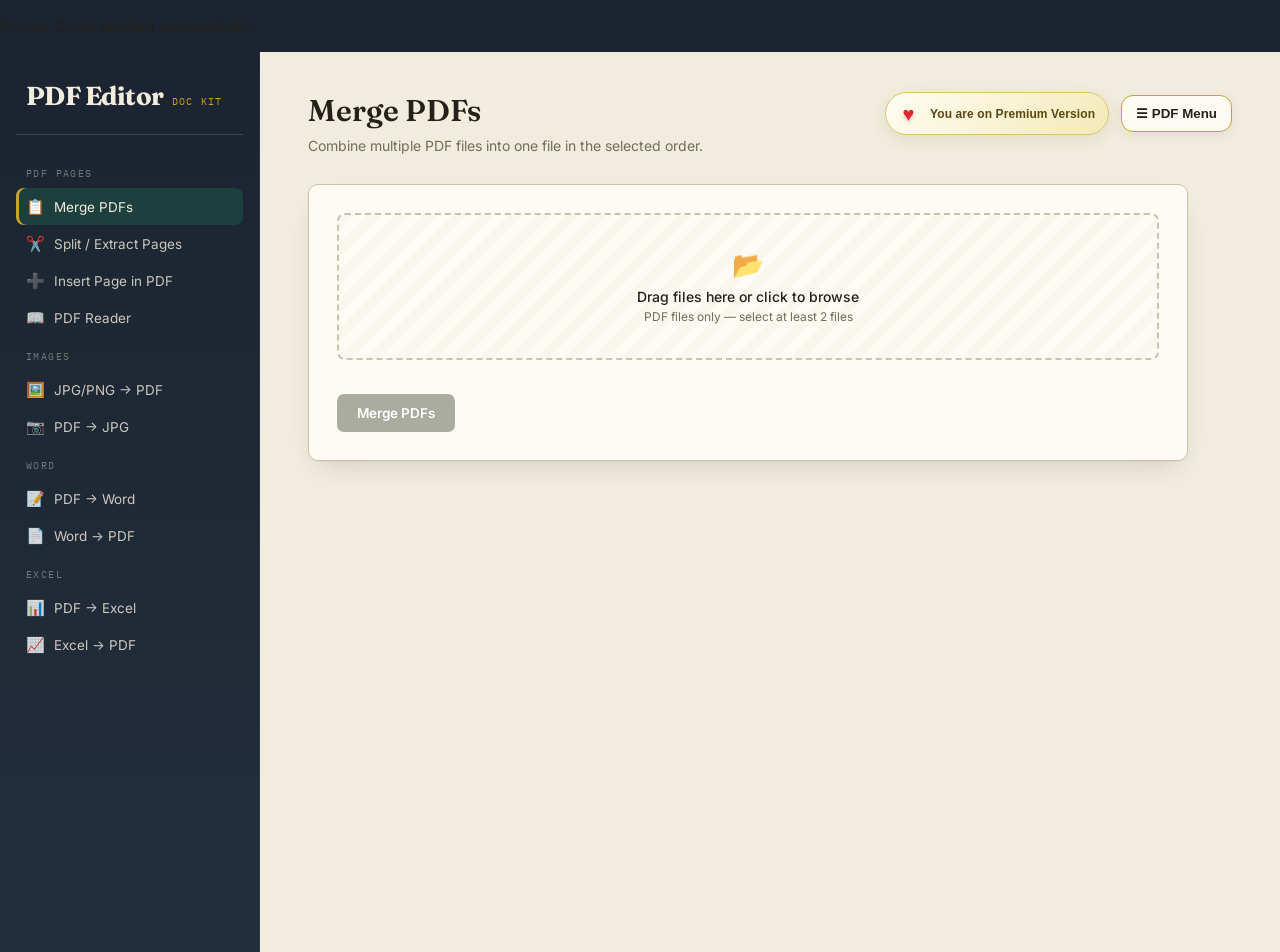
==== commit 0af0315e: "Add files via upload" ====
--- a/pdf-editor/index.html
+++ b/pdf-editor/index.html
@@ -793,8 +793,6 @@
 
 
 <p>Promo Code applied successfully...</p></div></div>
-
-<script src="lib/vendor-data.js"></script>
 </head>
 <body>
 
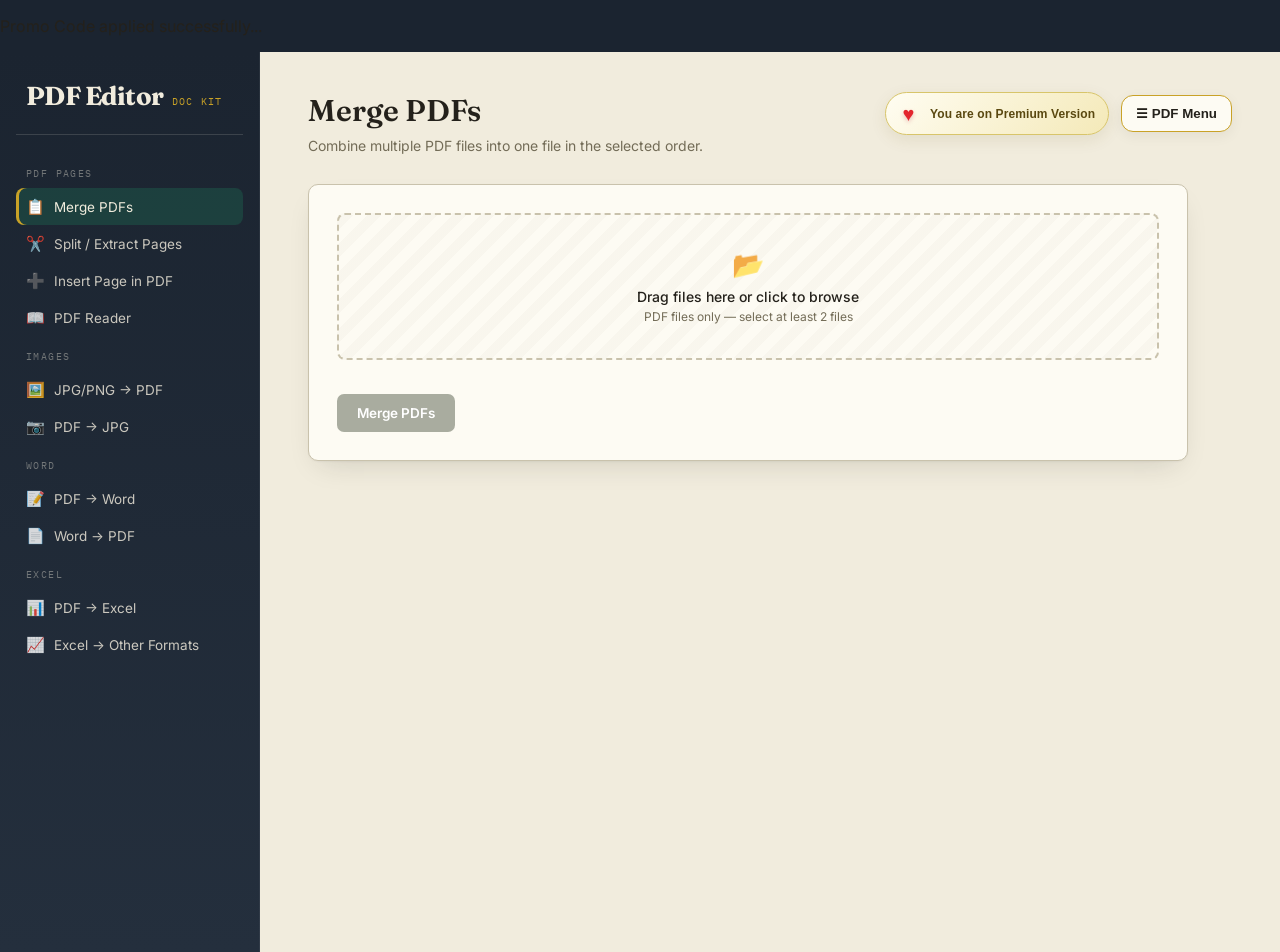
==== commit d8fbac06: "Change Excel to Other Formats in nav-item" ====
--- a/pdf-editor/index.html
+++ b/pdf-editor/index.html
@@ -819,7 +819,7 @@
 
     <div class="nav-group-label">Excel</div>
     <div class="nav-item" data-tool="pdf2excel"><span class="ico">&#128202;</span> PDF &rarr; Excel</div>
-    <div class="nav-item" data-tool="excel2pdf"><span class="ico">&#128200;</span> Excel &rarr; PDF</div>
+    <div class="nav-item" data-tool="excel2pdf"><span class="ico">&#128200;</span> Excel &rarr; Other Formats</div>
   </nav>
 
   <main class="main">
